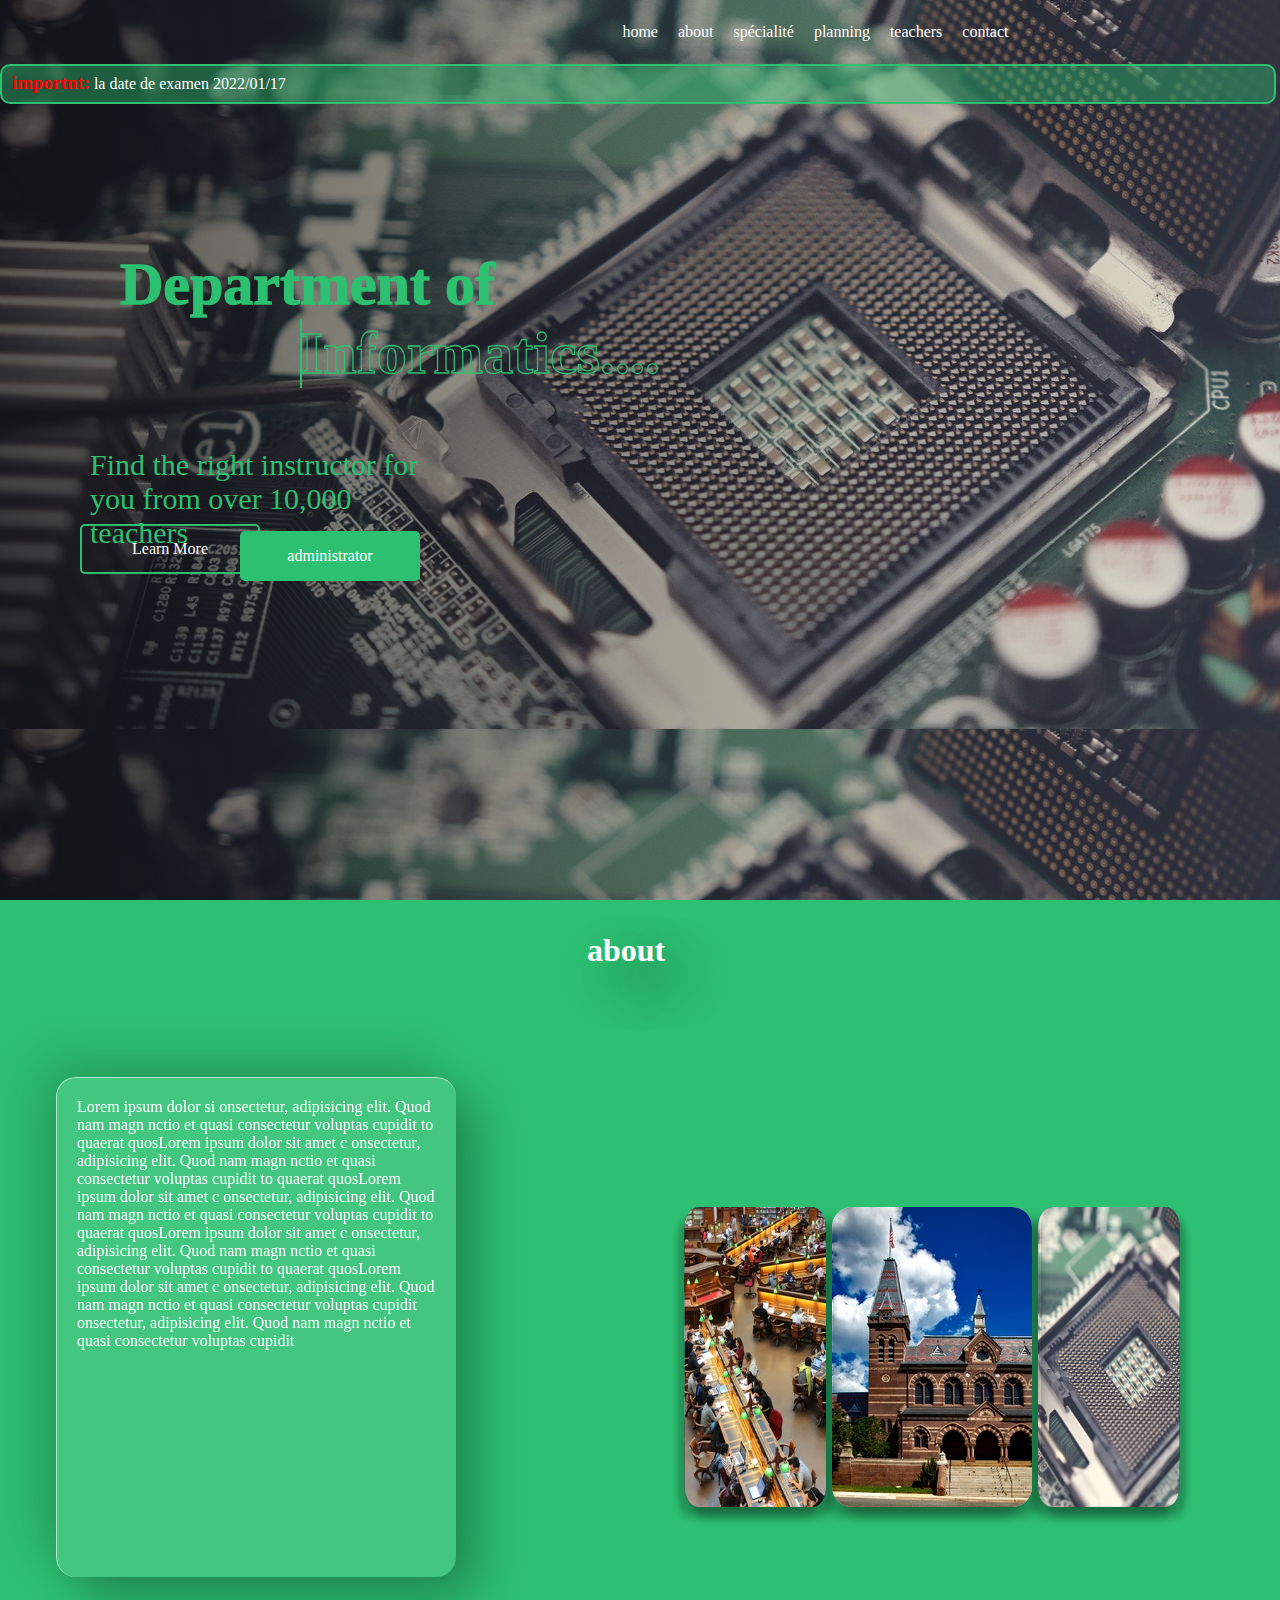
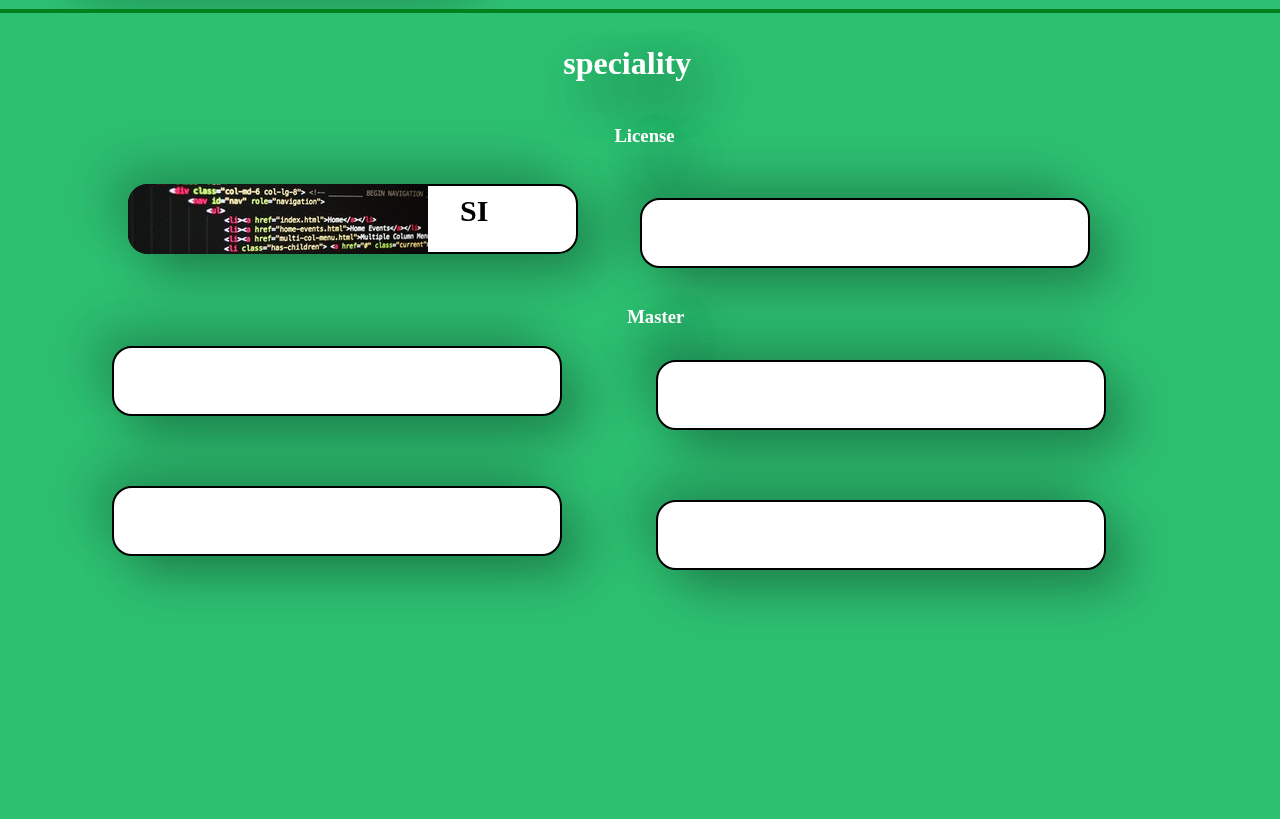
==== index.html @ 3fd92a2f "dddd" ====
<!DOCTYPE html>
<html lang="en">

<head>
    <meta charset="UTF-8">
    <meta http-equiv="X-UA-Compatible" content="IE=edge">
    <meta name="viewport" content="width=device-width, initial-scale=1.0">
    <title>Document</title>
    <link rel="stylesheet" href="web.css">
</head>

<body>
    <header>

        <nav>
            <div class="logo">
              
            </div>
            <ol>
                <li><a href="#home">home</a></li>
                <li>
                    <a href="#about" class="home">about</a></li>
                <li><a href="#speciality" class="spécialité">spécialité</a></li>
                <li><a href="#planning"class="planning">planning</a></li>
                <li><a href="#teachers"class="teachers">teachers</a></li>
                <li><a href="#contact"class="contact">contact</a></li>
            </ol>
            <div class="importnt">  <h3>importnt:</h3>
                <p>la date de examen 2022/01/17</p></div>
            <h1 class="department" data-text="Department of">Department of </h1>
            <h1 class="department2" data-text="Informatics...."> Informatics....</h1>
               
            <p class="department-para">Find the right instructor for you from over 10,000 teachers</p>
            <div class="button1le">Learn More</div>
            <div class="button2ad">administrator</div>
        </nav>
    </header>
<div id="about">
    <div class="about"><h1>about</h1> </div>
<div class="box">
    <span style="--i:1"><img src=".//1.jpg" alt="" srcset=""></span>
    <span style="--i:2"><img src=".//2.jpg" alt="" srcset=""></span>
    <span style="--i:3"><img src=".//3.jpg" alt="" srcset=""></span>
    <span style="--i:4"><img src=".//4.jpg" alt="" srcset=""></span>
    <span style="--i:5"><img src=".//5.jpg" alt="" srcset=""></span>
    <span style="--i:6"><img src=".//6.jpg" alt="" srcset=""></span>
    <span style="--i:7"><img src=".//7.jpg" alt="" srcset=""></span>
    <span style="--i:8"><img src=".//8.jpg" alt="" srcset=""></span>
</div>
<div class="paragraphe"><p>Lorem ipsum dolor si
    onsectetur, adipisicing elit. Quod nam magn
    nctio et quasi consectetur voluptas cupidit
    to quaerat quosLorem ipsum dolor sit amet c
    onsectetur, adipisicing elit. Quod nam magn
    nctio et quasi consectetur voluptas cupidit
    to quaerat quosLorem ipsum dolor sit amet c
    onsectetur, adipisicing elit. Quod nam magn
    nctio et quasi consectetur voluptas cupidit
    to quaerat quosLorem ipsum dolor sit amet c
    onsectetur, adipisicing elit. Quod nam magn
    nctio et quasi consectetur voluptas cupidit
    to quaerat quosLorem ipsum dolor sit amet c
    onsectetur, adipisicing elit. Quod nam magn
    nctio et quasi consectetur voluptas cupidit
    onsectetur, adipisicing elit. Quod nam magn
    nctio et quasi consectetur voluptas cupidit </p>
    </div>
    <div id="speciality">
 <div class="line1"></div>
 <h1 class="titlespe">speciality</h1>
 <h3 class="license">License</h3>
 <div class="choix1"><img src=".//9.jpg" alt="" srcset=""> <h6>SI</h6></div>
 <div class="choix2"><img src="" alt="" srcset=""></div>
 <h3 class="master">Master</h3>
 <div class="choix3"><img src="" alt="" srcset=""></div>
 <div class="choix4"><img src="" alt="" srcset=""></div>
 <div class="choix5"><img src="" alt="" srcset=""></div>
 <div class="choix6"><img src="" alt="" srcset=""></div>
    </div>
 </html>
---- web.css ----
* {
     padding: 0;
     margin: 0;
     scroll-behavior: smooth;
     box-sizing: border-box;
 }
 
 header {
     width: 100%;
     height: 100vh;
     background: linear-gradient(to right,rgba(0, 0, 0, 0.644),rgba(0, 0, 0, 0.096)),url(.//1.jpg);
 }
 .logo{

 }
 ol{
     width: 700px;
     height: 50px;
     position: absolute;
     left: 48%;
     top: 15px;
     
 }
.logo{

}
 li{
    display:  inline-flex;
    justify-content: space-around;
    position: relative;
    margin: .5em;

 }
ol li a{
    text-decoration: none;
    color: white;
/*border-bottom: solid 3px #2DC071;*/
transition: .2s border-bottom;
 }
 ol li a:hover{
    border-bottom: solid 3px #2DC071;

 }



 .importnt{
width: 99.7%;
height: 40px;
border: solid 2px  #2DC071;
background: #2dc0726b;
position: relative;
top: 4em;
overflow: hidden;
border-radius: 10px;
 }
 .importnt h3{
     position: relative;
     display: inline;
     color: red;
     top: .3em;
     left: 10px;
 }
 
 .importnt p{
     display: inline-block;
     color: white;
     position: relative;
     top: .35em;
     left: 10px;
     animation:25s importnt  infinite  linear;
 }
 @keyframes importnt {
     0%{
         left: 2%;
     }

    100%{
        left: 100%;

    }

 }

.department{
    position: relative;
    top:3.5em;
    color: #2DC071;
    left: 2em;
    font-size: 60px;
    width: 500px;
    -webkit-text-stroke: .1vw  #2dc072;
}
/*.department::before{
content: attr(data-text);
position: absolute;
top: 0;
left: 0;
height: 100%;
width: 0%;
color:#2DC071;
-webkit-text-stroke: 0vw  #2DC071;
overflow: hidden;
animation: animate22 7s infinite linear;
border-right: solid 2px #2DC071;
}
@keyframes animate22 {
0%,10%,100%{
    width: 0;
}
70%,90%{
    width: 70%;
}}*/
.department2{
    position: relative;
    top:3.5em;
    color: #2d72c000;
    left: 5em;
    width: 100px;
    font-size:60px;
    -webkit-text-stroke: 0.1vw  #2DC071;
}
.department2::before{
    content: attr(data-text);
    position: absolute;
    top: 0;
    left: 0;
    height: 100%;
width: 0%;
color:#2DC071;
-webkit-text-stroke: 0vw  #2DC071;
overflow: hidden;
animation: animate2 7s infinite linear;
border-right: solid 2px #2DC071;
}
@keyframes animate2 {
    0%,10%,100%{
        width: 0;
    }
    70%,90%{
        width: 400%;
    }
}
.department-para{
    position: relative;
    width: 350px;
    top: 9em;
    left: 3em;
    height: 90px;
    color: #2DC071;
    font-size: 30px !important;

}
.button1le{
    position: relative;
    width: 180px;
    height: 50px;
    border: solid 2px #2DC071;
    border-radius: 5px;
    top: 16em;
    left: 5em;
    text-align: center;
    display: flex;
    justify-content: center;
    align-items: center;
    color: white;
}

.button2ad{
    position: relative;
    width: 180px;
    height: 50px;
    display: flex;
    justify-content: center;
    align-items: center;
    border: solid 2px #2DC071;
    border-radius: 5px;
    top: 13.3em;
    background: #2DC071;
    color: white;
    text-align: center;
    left: 15em;
    transition: color .4s , background  .4s,border .4s ;
    cursor: pointer;
}

/*.button2ad:hover{
    color: #2DC071;
    background: white;
    border: white;
}*/
#about{
    width: 100%;
    height: 100vh;
    background: #2dc072;
    scroll-behavior: smooth;

}
.about h1{
position: relative;
top: 1em;
left: 45%;
text-align: center;
color: white;

width: 100px;
text-shadow:20px 20px 50px rgba(0, 0, 0, 0.7) ;

}

.box{
position: relative;
width: 200px;
height: 300px;
transform-style: preserve-3d;
animation: animate 55s infinite linear;
top: 30%;
left: 65%;

}

@keyframes animate {
    0%{
        transform: perspective(1000px) rotateY(0);
    }
    100%{
        transform: perspective(1000px) rotateY(360deg);
    }
}
.box span{
width: 100%;
height: 100%;
position: absolute;
top: 0;
left: 0;
transform-origin: center;
transform-style: preserve-3d;
transform: rotateY(calc(var(--i)*45deg) ) translateZ(250px);

}
.box span img{
    width: 100%;
    height: 100%;
    position: absolute;
    top: 0;
    left: 0;
    object-fit: cover;
    box-shadow: 10px 10px 10px rgba(0, 0, 0, 0.247);
    border-radius:20px ;
}
.paragraphe{
    width: 400px;
    height:500px;
   /* border: solid 2px black;*/
   box-shadow: 20px 20px 50px rgba(0, 0, 0, 0.3),-20px -20px 50px rgba(0, 0, 0, 0.15);
    position: relative;
    top: -10em;
    left: 3.5em;
    border-radius: 20px;
    background:rgba(255, 255, 255, 0.1) ;
    backdrop-filter: blur(5px);
    border-top: 1px solid rgba(255, 255, 255, 0.6);
    border-left: 1px solid rgba(255, 255, 255, 0.6);
  transform: translate(0,0);
  transition: transform .6s ,box-shadow .6s;
}
.paragraphe:hover{
    transform: translate(12px,12px);
    box-shadow: 20px 20px 50px rgba(0, 0, 0, 0.5),-20px -20px 50px rgba(0, 0, 0, 0.322);
}
.paragraphe p{
    padding: 20px;
    color: white;
}
 .line1{
    background: #008120;
    width: 100%;
    height: 4px;

}
#speciality{
    width: 100%;
    height: 90vh;
position: relative;
top: -8em;
    background: #2DC071;
}
#speciality .titlespe {
    color: white;
    position: relative;
    top: 1em;
    width: 200px;
    left: 44%;
    text-shadow:20px 20px 50px rgba(0, 0, 0, 0.7) ;

}
.license{
    color: white;
    position: relative;
    text-shadow:20px 20px 50px rgba(0, 0, 0, 0.7) ;
top: 4em;
left: 48%;
width: 100px;
}
.master{
    color: white;
    position: relative;
    text-shadow:20px 20px 50px rgba(0, 0, 0, 0.7) ;
    width: 100px;
    left: 49%;
top:5em;
}
.choix1{
    width: 450px;
    height: 70px;
    position: relative;
    top:7em;
    left: 8em;
    border-radius: 20px;
    border: solid 2px black;
    background: white;
    box-shadow: 20px 20px 50px rgba(0, 0, 0, 0.3),-20px -20px 50px rgba(0, 0, 0, 0.2);
    cursor: pointer;
    transition:  width .5s,overflow .5s;
}
.choix1:hover{
    width: 500px;
}
.choix1 img {
    border-radius: 20px 0 0 20px;
    position: relative;
    top: -0.11em;
    right: 0.1em;
}

.choix1 h6{
    color: black;
    position: relative;
    top: -2.2em;
    left: 11em;
    width: 50px;
    height: 50px;
    font-size: 30px;
    cursor: pointer;
     overflow: none;
   
    
}
.choix1:hover h6{
    overflow: hidden;
}
.choix2{
    width: 450px;
    height: 70px;
    position: relative;
    top: 3.5em;
    left: 40em;
    border-radius: 20px;
    border: solid 2px black;
    box-shadow: 20px 20px 50px rgba(0, 0, 0, 0.3),-20px -20px 50px rgba(0, 0, 0, 0.2);
    transition:  width .5s;
    background: white;
    cursor: pointer;cursor: pointer;
    transition:  width .5s;
}
.choix2:hover{
  width: 500px;
}
.choix3{
    width: 450px;
    height: 70px;
    position: relative;
    top: 7em;
    left: 7em;
    border-radius: 20px;
    border: solid 2px black;
    box-shadow: 20px 20px 50px rgba(0, 0, 0, 0.3),-20px -20px 50px rgba(0, 0, 0, 0.2);
    background: white;
    cursor: pointer;
    cursor: pointer;
    transition:  width .5s;
}
.choix3:hover{
    width: 500px;
  }
.choix4{
    width: 450px;
    height: 70px;
    position: relative;
    top: 3.5em;
    left: 41em;
    border-radius: 20px;
    border: solid 2px black;
    box-shadow: 20px 20px 50px rgba(0, 0, 0, 0.3),-20px -20px 50px rgba(0, 0, 0, 0.2);
    background: white;
    cursor: pointer;
    cursor: pointer;
    transition:  width .5s;
}
.choix4:hover{
    width: 500px;
  }
.choix5{
    width: 450px;
    height: 70px;
    position: relative;
    top: 7em;
    left: 7em;
    border-radius: 20px;
    border: solid 2px black;
    box-shadow: 20px 20px 50px rgba(0, 0, 0, 0.3),-20px -20px 50px rgba(0, 0, 0, 0.2);
    background: white;
    cursor: pointer;
    cursor: pointer;
    transition:  width .5s;
}
.choix5:hover{
    width: 500px;
  }
.choix6{
    width: 450px;
    height: 70px;
    position: relative;
    top: 3.5em;
    left: 41em;
    border-radius: 20px;
    border: solid 2px black;
    box-shadow: 20px 20px 50px rgba(0, 0, 0, 0.3),-20px -20px 50px rgba(0, 0, 0, 0.2);
    background: white;
    cursor: pointer;
    cursor: pointer;
    transition:  width .5s;
}
.choix6:hover{
    width: 500px;
  }
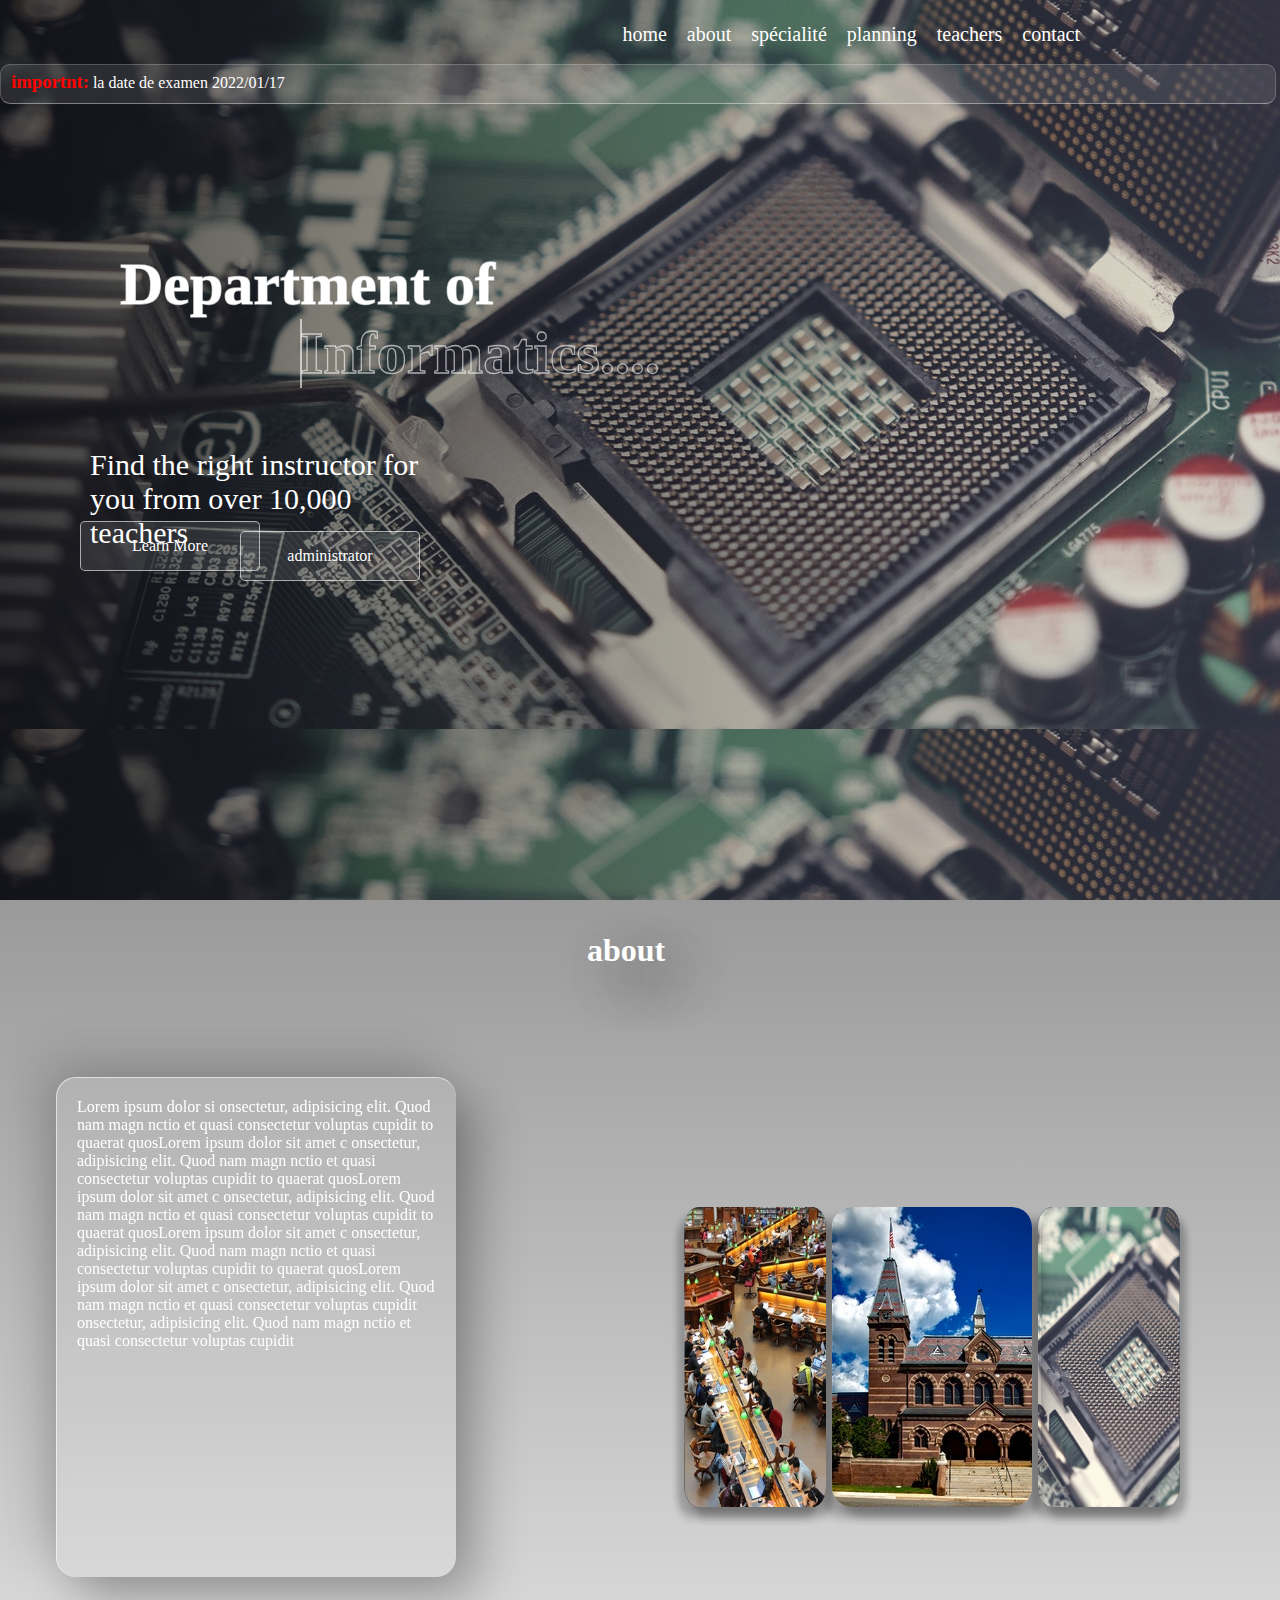
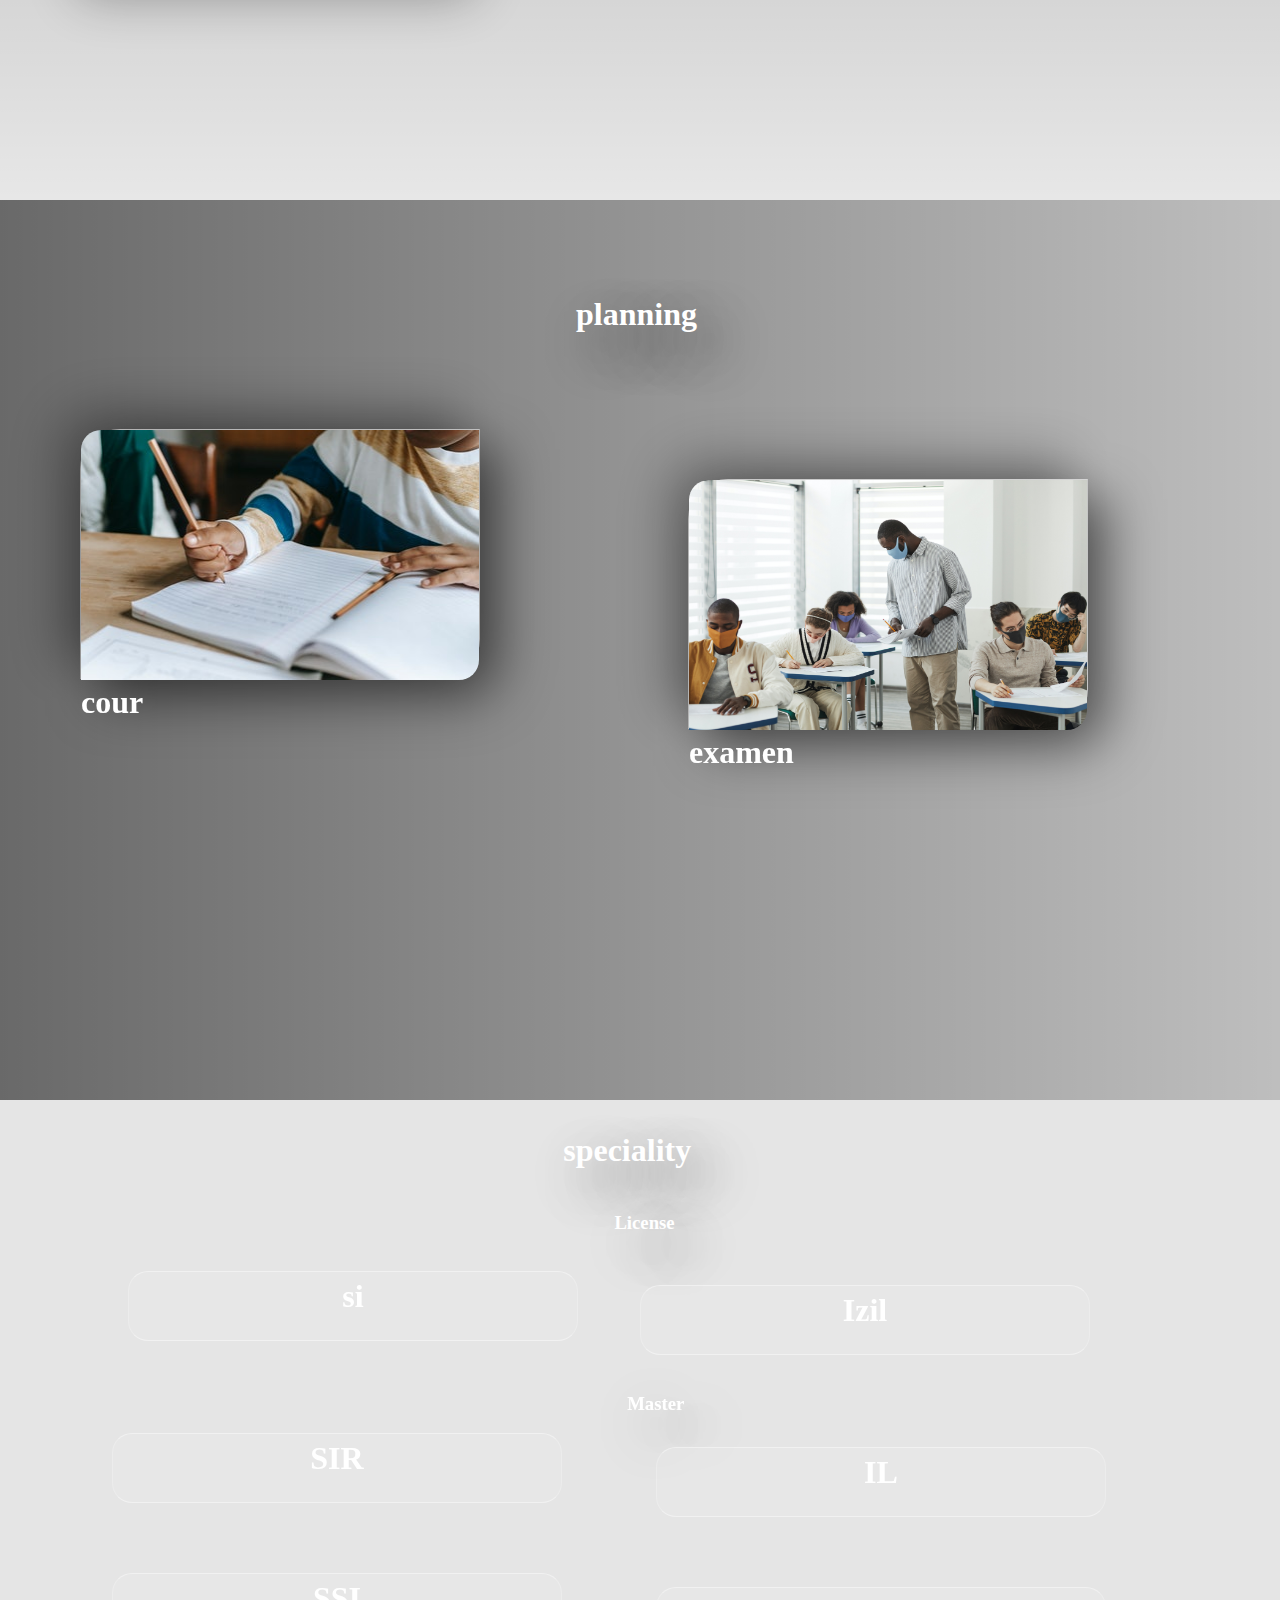
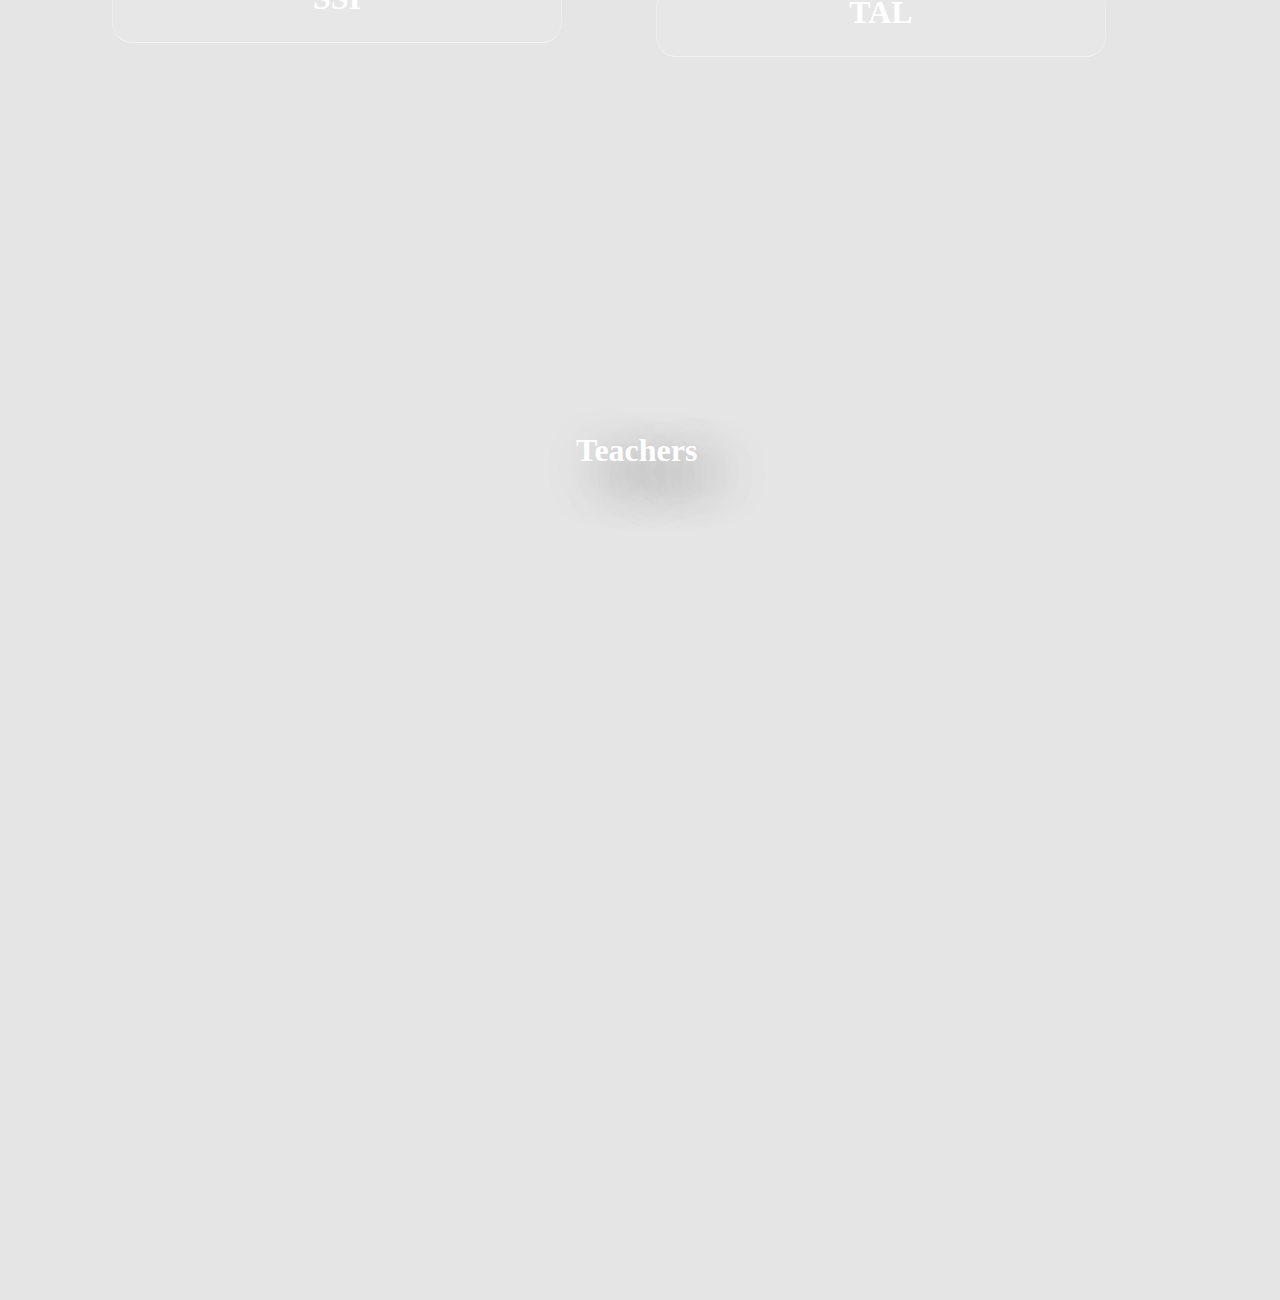
==== commit 3595e52f: "eeee" ====
--- a/index.html
+++ b/index.html
@@ -64,17 +64,40 @@
     nctio et quasi consectetur voluptas cupidit
     onsectetur, adipisicing elit. Quod nam magn
     nctio et quasi consectetur voluptas cupidit </p>
-    </div>
-    <div id="speciality">
+    </div></div>
+  <!--  <div id="speciality">
  <div class="line1"></div>
  <h1 class="titlespe">speciality</h1>
  <h3 class="license">License</h3>
  <div class="choix1"><img src=".//9.jpg" alt="" srcset=""> <h6>SI</h6></div>
- <div class="choix2"><img src="" alt="" srcset=""></div>
+ <div class="choix2"></div>
  <h3 class="master">Master</h3>
- <div class="choix3"><img src="" alt="" srcset=""></div>
- <div class="choix4"><img src="" alt="" srcset=""></div>
- <div class="choix5"><img src="" alt="" srcset=""></div>
- <div class="choix6"><img src="" alt="" srcset=""></div>
+ <div class="choix3"></div>
+ <div class="choix4"></div>
+ <div class="choix5"></div>
+ <div class="choix6"></div>
+    </div>-->
+    <div id="planning">
+        <h1 class="titleplan">planning</h1>
+        <div class="line2"></div>
+        <div class="planningtab1"><img src=".//pp.jpg" alt="" srcset=""><h1>cour</h1></div>
+        <div class="planningtab2"><img src=".//ll.jpg" alt=""><h1>examen</h1></div>
     </div>
+      <div id="speciality">
+ <div class="line1"></div>
+ <h1 class="titlespe">speciality</h1>
+ <h3 class="license">License</h3>
+ <div class="choix1"><h1>si</h1></div>
+ <div class="choix2"><h1>Izil</h1></div>
+ <h3 class="master">Master</h3>
+ <div class="choix3"><h1>SIR</h1></div>
+ <div class="choix4"><h1>IL</h1></div>
+ <div class="choix5"><h1>SSI</h1></div>
+ <div class="choix6"><h1>TAL</h1></div>
+    </div>
+<div id="teachers">
+    <h1 class="titleteacher">Teachers</h1>
+</div>
+
+    <script src=".//web.js"></script>
  </html>--- a/web.css
+++ b/web.css
@@ -3,12 +3,14 @@
      margin: 0;
      scroll-behavior: smooth;
      box-sizing: border-box;
+     background: fixed;
  }
  
  header {
      width: 100%;
      height: 100vh;
-     background: linear-gradient(to right,rgba(0, 0, 0, 0.644),rgba(0, 0, 0, 0.096)),url(.//1.jpg);
+   background: linear-gradient(to right,rgba(0, 0, 0, 0.644),rgba(0, 0, 0, 0.096)),url(.//1.jpg) fixed;
+     
  }
  .logo{
 
@@ -30,15 +32,24 @@
     position: relative;
     margin: .5em;
 
+  
+    border-radius: 20px;
  }
 ol li a{
     text-decoration: none;
     color: white;
+   font-size: 20px;
+    width: 100%;
+    
+    height: 100%;
+
+
 /*border-bottom: solid 3px #2DC071;*/
 transition: .2s border-bottom;
  }
  ol li a:hover{
-    border-bottom: solid 3px #2DC071;
+  
+  border-bottom: solid 4px rgb(255, 255, 255);
 
  }
 
@@ -48,7 +59,12 @@
 width: 99.7%;
 height: 40px;
 border: solid 2px  #2DC071;
-background: #2dc0726b;
+/*background: #2dc0726b;*/
+border-left: 1px solid rgba(255, 255, 255, 0.2);
+border-bottom: 1px solid rgba(255, 255, 255, 0.4);
+border-top: 1px solid rgba(255, 255, 255, 0.2);
+border-right: 1px solid rgba(255, 255, 255, 0.2);
+background:rgba(255, 255, 255, 0.1) ;
 position: relative;
 top: 4em;
 overflow: hidden;
@@ -85,11 +101,11 @@
 .department{
     position: relative;
     top:3.5em;
-    color: #2DC071;
+    color: rgb(255, 255, 255);
     left: 2em;
     font-size: 60px;
     width: 500px;
-    -webkit-text-stroke: .1vw  #2dc072;
+    -webkit-text-stroke: .1vw  rgba(255, 255, 255, 0.6);
 }
 /*.department::before{
 content: attr(data-text);
@@ -114,11 +130,11 @@
 .department2{
     position: relative;
     top:3.5em;
-    color: #2d72c000;
+    color: rgba(255, 255, 255, 0);
     left: 5em;
     width: 100px;
     font-size:60px;
-    -webkit-text-stroke: 0.1vw  #2DC071;
+    -webkit-text-stroke: 0.1vw  rgba(255, 255, 255, 0.6);
 }
 .department2::before{
     content: attr(data-text);
@@ -127,11 +143,11 @@
     left: 0;
     height: 100%;
 width: 0%;
-color:#2DC071;
--webkit-text-stroke: 0vw  #2DC071;
+color:rgb(255, 255, 255);
+-webkit-text-stroke: 0vw  rgba(255, 255, 255, 0.6);
 overflow: hidden;
 animation: animate2 7s infinite linear;
-border-right: solid 2px #2DC071;
+border-right: solid 2px rgba(255, 255, 255, 0.6);
 }
 @keyframes animate2 {
     0%,10%,100%{
@@ -147,7 +163,7 @@
     top: 9em;
     left: 3em;
     height: 90px;
-    color: #2DC071;
+    color: white;
     font-size: 30px !important;
 
 }
@@ -155,15 +171,19 @@
     position: relative;
     width: 180px;
     height: 50px;
-    border: solid 2px #2DC071;
+    border: solid 2px rgba(255, 255, 255, 0.479);
     border-radius: 5px;
-    top: 16em;
+    top: 15.8em;
     left: 5em;
+    background:rgba(255, 255, 255, 0.1) ;
     text-align: center;
     display: flex;
     justify-content: center;
     align-items: center;
-    color: white;
+    color: white;  border-top: 1px solid rgba(255, 255, 255, 0.6);
+    border-left: 1px solid rgba(255, 255, 255, 0.6);
+    border-bottom: 1px solid rgba(255, 255, 255, 0.6);
+    border-right: 1px solid rgba(255, 255, 255, 0.6);
 }
 
 .button2ad{
@@ -173,10 +193,13 @@
     display: flex;
     justify-content: center;
     align-items: center;
-    border: solid 2px #2DC071;
     border-radius: 5px;
+    background:rgba(255, 255, 255, 0.1) ;
+    border-top: 1px solid rgba(255, 255, 255, 0.6);
+    border-left: 1px solid rgba(255, 255, 255, 0.6);
+    border-bottom: 1px solid rgba(255, 255, 255, 0.6);
+    border-right: 1px solid rgba(255, 255, 255, 0.6);
     top: 13.3em;
-    background: #2DC071;
     color: white;
     text-align: center;
     left: 15em;
@@ -192,9 +215,11 @@
 #about{
     width: 100%;
     height: 100vh;
-    background: #2dc072;
+    background: linear-gradient(rgba(0, 0, 0, 0.397),rgba(0, 0, 0, 0.096)),url(.//88.jpg) fixed;
     scroll-behavior: smooth;
-
+    background-size:cover ;
+    background-repeat: no-repeat;
+overflow: hidden;
 }
 .about h1{
 position: relative;
@@ -263,6 +288,7 @@
     border-left: 1px solid rgba(255, 255, 255, 0.6);
   transform: translate(0,0);
   transition: transform .6s ,box-shadow .6s;
+  cursor: pointer;
 }
 .paragraphe:hover{
     transform: translate(12px,12px);
@@ -272,20 +298,21 @@
     padding: 20px;
     color: white;
 }
- .line1{
-    background: #008120;
-    width: 100%;
-    height: 4px;
-
-}
+ /*.line1{
+    background: #000000;
+    width: 70%;
+    position: relative;
+    left: 10em;
+    border-radius: 25px;
+    height: 6px;
+
+}*/
 #speciality{
-    width: 100%;
-    height: 90vh;
-position: relative;
-top: -8em;
-    background: #2DC071;
-}
-#speciality .titlespe {
+    height:100vh;
+min-width: 100%;
+background:linear-gradient(to top,rgba(0, 0, 0, 0.1),rgba(0, 0, 0, 0.1)),url(.//ml.jpg) fixed no-repeat ;
+}
+#speciality .titlespe{
     color: white;
     position: relative;
     top: 1em;
@@ -318,71 +345,138 @@
     left: 8em;
     border-radius: 20px;
     border: solid 2px black;
-    background: white;
-    box-shadow: 20px 20px 50px rgba(0, 0, 0, 0.3),-20px -20px 50px rgba(0, 0, 0, 0.2);
-    cursor: pointer;
-    transition:  width .5s,overflow .5s;
+    background:rgba(255, 255, 255, 0.1) ;
+    backdrop-filter: blur(5px);
+    border-top: 1px solid rgba(255, 255, 255, 0.4);
+    border-left: 1px solid rgba(255, 255, 255, 0.2);
+    border-bottom: 1px solid rgba(255, 255, 255, 0.4);
+    border-right: 1px solid rgba(255, 255, 255, 0.2);
+    box-shadow: none;
+    display: flex;
+    justify-content: center;
+    align-content:center;
+    cursor: pointer;
+    transform: translate(0);
+    transition:  transform .5s;
+}
+.choix1 h1{
+    color: white;
+    position: relative;
+   
+    top: .2em;
+}
+.choix2 h1{
+    color: white;
+    position: relative;
+    top: .2em;
+}
+.choix3 h1{
+    color: white;
+    position: relative;
+    top: .2em;
+}
+.choix4 h1{
+    color: white;
+    position: relative;
+    top: .2em;
+}
+.choix5 h1{
+    color: white;
+    position: relative;
+    top: .2em;
+}
+.choix6 h1{
+    color: white;
+    position: relative;
+    top: .2em;
 }
 .choix1:hover{
-    width: 500px;
-}
-.choix1 img {
-    border-radius: 20px 0 0 20px;
-    position: relative;
-    top: -0.11em;
-    right: 0.1em;
-}
-
+transform: translate(12px,12px);
+box-shadow: 20px 20px 50px rgba(255, 255, 255, 0.1),-20px -20px 50px rgba(255, 255, 255, 0.1);
+}
+.choix2:hover{
+    transform: translate(12px,12px);
+    box-shadow: 20px 20px 50px rgba(255, 255, 255, 0.1),-20px -20px 50px rgba(255, 255, 255, 0.1);
+    }
+    .choix3:hover{
+        transform: translate(12px,12px);
+        box-shadow: 20px 20px 50px rgba(255, 255, 255, 0.1),-20px -20px 50px rgba(255, 255, 255, 0.1);
+        }
+        .choix4:hover{
+            transform: translate(12px,12px);
+            box-shadow: 20px 20px 50px rgba(255, 255, 255, 0.1),-20px -20px 50px rgba(255, 255, 255, 0.1);
+            }
+            .choix5:hover{
+                transform: translate(12px,12px);
+                box-shadow: 20px 20px 50px rgba(255, 255, 255, 0.1),-20px -20px 50px rgba(255, 255, 255, 0.1);
+                }
+                .choix6:hover{
+                    transform: translate(12px,12px);
+                    box-shadow: 20px 20px 50px rgba(255, 255, 255, 0.1),-20px -20px 50px rgba(255, 255, 255, 0.1);
+                    }
+                  
 .choix1 h6{
     color: black;
     position: relative;
-    top: -2.2em;
-    left: 11em;
+    top: -2.0em;
+    left: 12em;
     width: 50px;
     height: 50px;
     font-size: 30px;
     cursor: pointer;
      overflow: none;
-   
-    
-}
-.choix1:hover h6{
-    overflow: hidden;
-}
+}
+
+
 .choix2{
     width: 450px;
     height: 70px;
     position: relative;
     top: 3.5em;
+    display: flex;
+    transform: translate(0);
+    transition:  transform .5s;
+    justify-content: center;
+    align-content:center;
     left: 40em;
     border-radius: 20px;
-    border: solid 2px black;
-    box-shadow: 20px 20px 50px rgba(0, 0, 0, 0.3),-20px -20px 50px rgba(0, 0, 0, 0.2);
-    transition:  width .5s;
-    background: white;
-    cursor: pointer;cursor: pointer;
-    transition:  width .5s;
-}
-.choix2:hover{
-  width: 500px;
-}
+    background:rgba(255, 255, 255, 0.1) ;
+    backdrop-filter: blur(5px);
+    border-top: 1px solid rgba(255, 255, 255, 0.4);
+    border-left: 1px solid rgba(255, 255, 255, 0.2);
+    border-bottom: 1px solid rgba(255, 255, 255, 0.4);
+    border-right: 1px solid rgba(255, 255, 255, 0.2);
+    box-shadow: none;
+    cursor: pointer;
+   
+}
+
 .choix3{
     width: 450px;
     height: 70px;
     position: relative;
     top: 7em;
     left: 7em;
-    border-radius: 20px;
-    border: solid 2px black;
-    box-shadow: 20px 20px 50px rgba(0, 0, 0, 0.3),-20px -20px 50px rgba(0, 0, 0, 0.2);
-    background: white;
-    cursor: pointer;
-    cursor: pointer;
-    transition:  width .5s;
-}
-.choix3:hover{
+    display: flex;
+    justify-content: center;
+    align-content:center;
+    transform: translate(0);
+    transition:  transform .5s;
+    border-radius: 20px;
+    background:rgba(255, 255, 255, 0.1) ;
+    backdrop-filter: blur(5px);
+    border-top: 1px solid rgba(255, 255, 255, 0.4);
+    border-left: 1px solid rgba(255, 255, 255, 0.2);
+    border-bottom: 1px solid rgba(255, 255, 255, 0.4);
+    border-right: 1px solid rgba(255, 255, 255, 0.2);
+    box-shadow: none;
+    cursor: pointer;
+    cursor: pointer;
+
+}
+/*.choix3:hover{
     width: 500px;
-  }
+  }*/
 .choix4{
     width: 450px;
     height: 70px;
@@ -390,16 +484,25 @@
     top: 3.5em;
     left: 41em;
     border-radius: 20px;
-    border: solid 2px black;
-    box-shadow: 20px 20px 50px rgba(0, 0, 0, 0.3),-20px -20px 50px rgba(0, 0, 0, 0.2);
-    background: white;
-    cursor: pointer;
-    cursor: pointer;
-    transition:  width .5s;
-}
-.choix4:hover{
+    background:rgba(255, 255, 255, 0.1) ;
+    display: flex;
+    justify-content: center;
+    align-content:center;
+    backdrop-filter: blur(5px);
+    border-top: 1px solid rgba(255, 255, 255, 0.4);
+    border-left: 1px solid rgba(255, 255, 255, 0.2);
+    transform: translate(0);
+    transition:  transform .5s;
+    border-bottom: 1px solid rgba(255, 255, 255, 0.4);
+    border-right: 1px solid rgba(255, 255, 255, 0.2);
+    box-shadow: none;
+    cursor: pointer;
+    cursor: pointer;
+
+}
+/*.choix4:hover{
     width: 500px;
-  }
+  }*/
 .choix5{
     width: 450px;
     height: 70px;
@@ -407,16 +510,25 @@
     top: 7em;
     left: 7em;
     border-radius: 20px;
-    border: solid 2px black;
-    box-shadow: 20px 20px 50px rgba(0, 0, 0, 0.3),-20px -20px 50px rgba(0, 0, 0, 0.2);
-    background: white;
-    cursor: pointer;
-    cursor: pointer;
-    transition:  width .5s;
-}
-.choix5:hover{
+    background:rgba(255, 255, 255, 0.1) ;
+    backdrop-filter: blur(5px);
+    display: flex;
+    justify-content: center;
+    transform: translate(0);
+    transition:  transform .5s;
+    align-content:center;
+    border-top: 1px solid rgba(255, 255, 255, 0.4);
+    border-left: 1px solid rgba(255, 255, 255, 0.2);
+    border-bottom: 1px solid rgba(255, 255, 255, 0.4);
+    border-right: 1px solid rgba(255, 255, 255, 0.2);
+    box-shadow: none;
+    cursor: pointer;
+    cursor: pointer;
+
+}
+/*.choix5:hover{
     width: 500px;
-  }
+  }*/
 .choix6{
     width: 450px;
     height: 70px;
@@ -424,13 +536,153 @@
     top: 3.5em;
     left: 41em;
     border-radius: 20px;
-    border: solid 2px black;
-    box-shadow: 20px 20px 50px rgba(0, 0, 0, 0.3),-20px -20px 50px rgba(0, 0, 0, 0.2);
-    background: white;
-    cursor: pointer;
-    cursor: pointer;
-    transition:  width .5s;
-}
-.choix6:hover{
+    background:rgba(255, 255, 255, 0.1) ;
+    backdrop-filter: blur(5px);
+    display: flex;
+    justify-content: center;
+    align-content:center;
+    transform: translate(0);
+    transition:  transform .5s;
+    border-top: 1px solid rgba(255, 255, 255, 0.4);
+    border-left: 1px solid rgba(255, 255, 255, 0.2);
+    border-bottom: 1px solid rgba(255, 255, 255, 0.4);
+    border-right: 1px solid rgba(255, 255, 255, 0.2);
+    box-shadow: none;
+    cursor: pointer;
+    cursor: pointer;
+    
+}
+/*.choix6:hover{
     width: 500px;
-  }+  }*/
+  #planning{
+      width: 100%;
+      height: 100vh;
+      background:linear-gradient(to right ,rgba(0, 0, 0, 0.589),rgba(0, 0, 0, 0.253)) ,url(.//zz.jpg) no-repeat fixed;
+      position: relative;
+    /*  top: -7.96em;*/
+     
+    background-size: cover;
+  }
+ /* .line2{
+    
+        background: #008120;
+        width: 70%;
+        border-radius: 20px;
+        position: relative;
+        left: 10em;
+        height: 6px;
+    
+    
+  }*/
+  .titleplan{
+    position: relative;
+    top: 3em;
+    left: 45%;
+    text-align: center;
+    color: white;
+    
+    width: 100px;
+    text-shadow:20px 20px 50px rgba(0, 0, 0, 0.7) ;
+  }
+  .planningtab1{
+      width: 400px;
+      border-radius: 20px;
+      position: relative;
+      background:rgba(255, 255, 255, 0.1) ;
+      backdrop-filter: blur(5px);
+      border-top: 1px solid rgba(255, 255, 255, 0.4);
+      border-left: 1px solid rgba(255, 255, 255, 0.2);
+      border-bottom: 1px solid rgba(255, 255, 255, 0.4);
+      border-right: 1px solid rgba(255, 255, 255, 0.2);
+      top: 12em;
+      left: 5em;
+      cursor:pointer;
+      box-shadow: 20px 20px 50px rgba(0, 0, 0, 0.5),-20px -20px 50px rgba(0, 0, 0, 0.322);
+      height: 250px;
+    /*  border: solid 2px black;*/
+      border-radius: 40px 0 40px 0;
+      transition: transform .6s ,box-shadow .6s;
+      transform: translate(0px,0px);
+  }
+  .planningtab2{
+    width: 400px;
+    border-radius: 40px 0 40px 0;
+    position: relative;
+    top: -.5em;
+    left: 43em;
+    height: 250px;
+    cursor: pointer;
+    background:rgba(255, 255, 255, 0.1) ;
+    backdrop-filter: blur(5px);
+    border-top: 1px solid rgba(255, 255, 255, 0.4);
+    border-left: 1px solid rgba(255, 255, 255, 0.2);
+    border-bottom: 1px solid rgba(255, 255, 255, 0.4);
+    border-right: 1px solid rgba(255, 255, 255, 0.2);
+    box-shadow: 20px 20px 50px rgba(0, 0, 0, 0.5),-20px -20px 50px rgba(0, 0, 0, 0.322);
+  /*  border: solid 2px black;*/
+    transition: transform .6s ,box-shadow .6s;
+    transform: translate(0px,0px);
+}
+.planningtab2:hover{
+    transform: translate(12px,12px);
+    box-shadow: 20px 20px 50px rgba(0, 0, 0, 0.5),-20px -20px 50px rgba(0, 0, 0, 0.322);
+
+}
+.planningtab1:hover{
+    transform: translate(12px,12px);
+    box-shadow: 20px 20px 50px rgba(0, 0, 0, 0.5),-20px -20px 50px rgba(0, 0, 0, 0.322);
+
+}
+.planningtab1 img {
+    border-radius: 20px 0 20px 0;
+    width: 100%;
+    height: 250px;
+    filter: blur(0px);
+    transition: filter .2s;
+}
+.planningtab2 img {
+    border-radius: 20px 0 20px 0;
+    width: 100%;
+    height: 250px;
+    filter: blur(0px);
+    transition: filter .2s;
+}
+.planningtab2 img:hover{
+    filter: blur(2px);
+}
+.planningtab1 img:hover{
+    filter: blur(2px);
+}
+.planningtab1 h1{
+    color: white;
+    position: relative;
+
+}
+.planningtab2 h1{
+    color: white;
+}
+::-webkit-scrollbar{
+    width: 10px;
+}
+::-webkit-scrollbar-thumb{
+    background: linear-gradient(rgb(0, 0, 0),rgba(0, 0, 0, 0.349));
+    border-radius: 20px;
+}
+::-webkit-scrollbar-thumb:hover{
+    background: linear-gradient(rgba(0, 128, 0),rgba(0, 128, 0, 0.349));
+}
+#teachers{
+width: 100%;
+height: 100vh;
+background:linear-gradient(to bottom,rgba(0, 0, 0, 0.1),rgba(0, 0, 0, 0.1)), url(.//kk.jpg) no-repeat fixed;
+}
+.titleteacher{
+    position: relative;
+    top: 1em;
+    left: 45%;
+    text-align: center;
+    color: white;
+    width: 100px;
+    text-shadow:20px 20px 50px rgba(0, 0, 0, 0.7)  ;  
+}
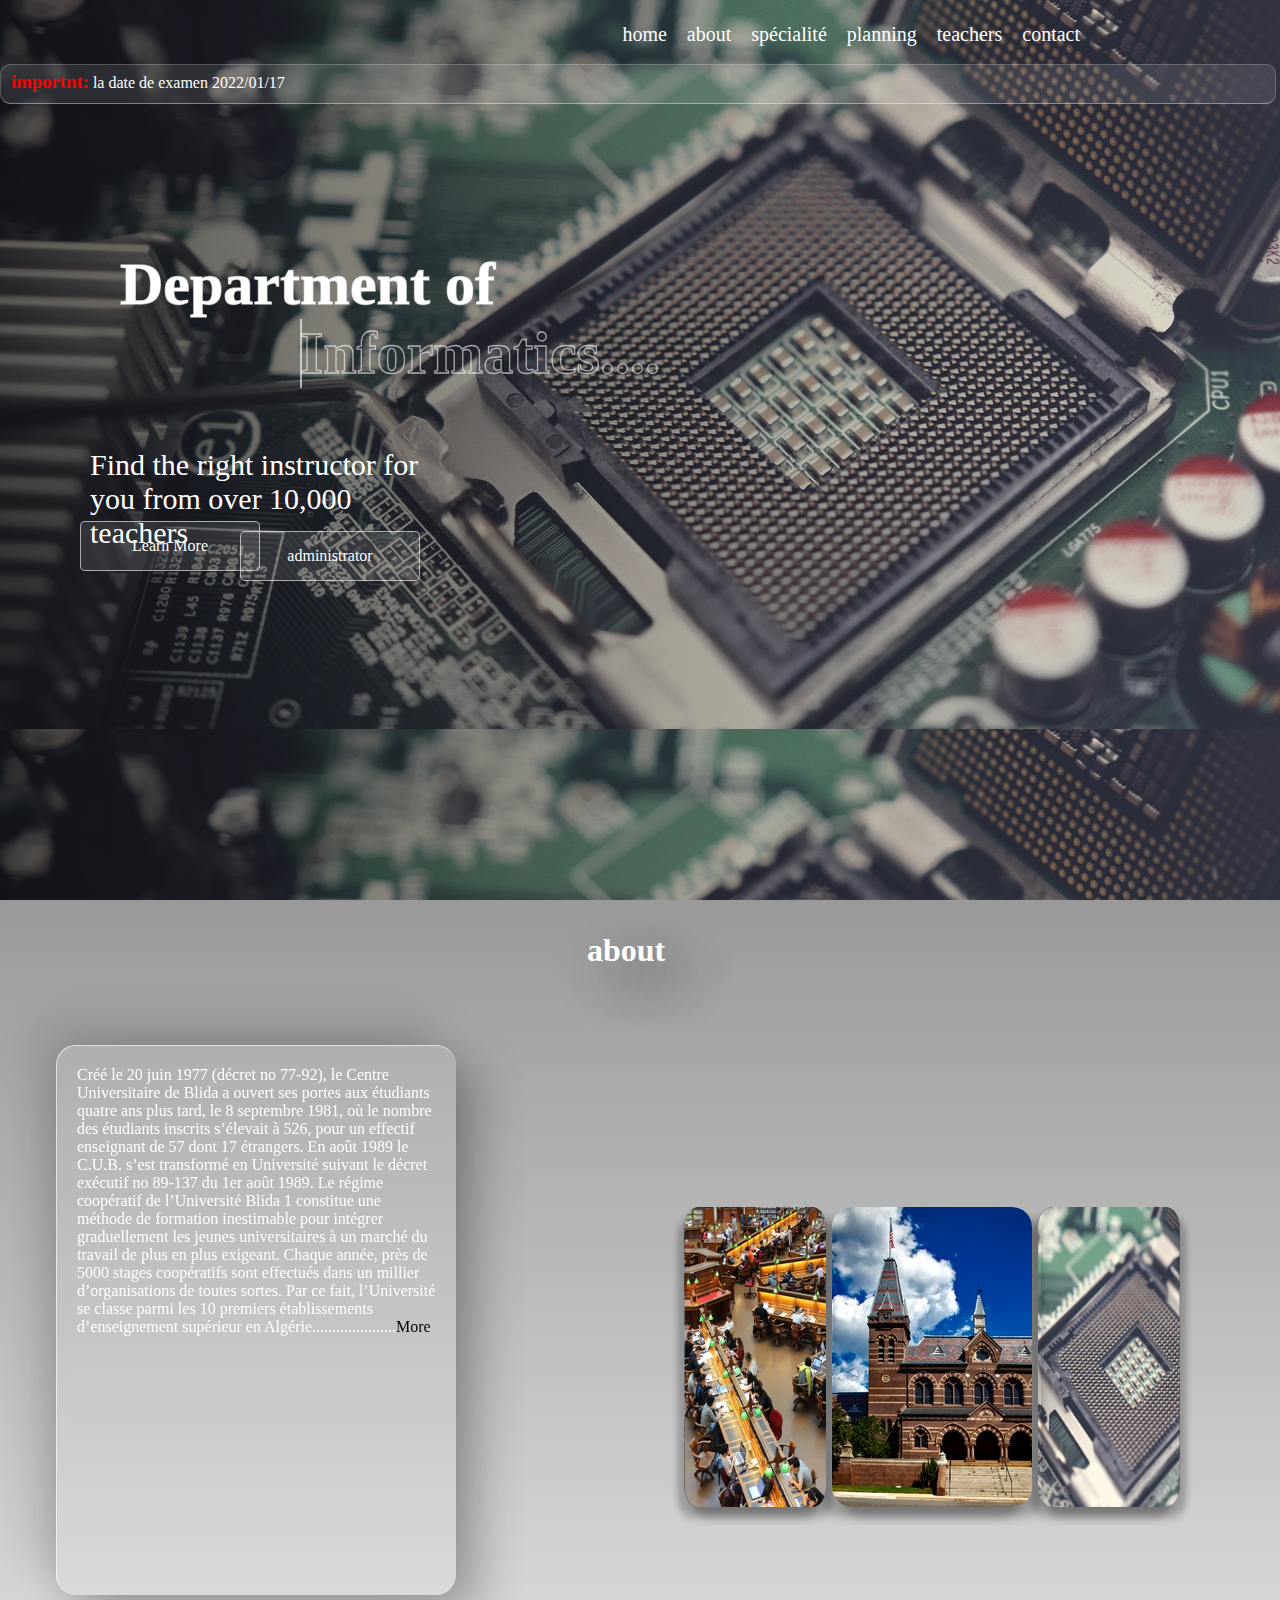
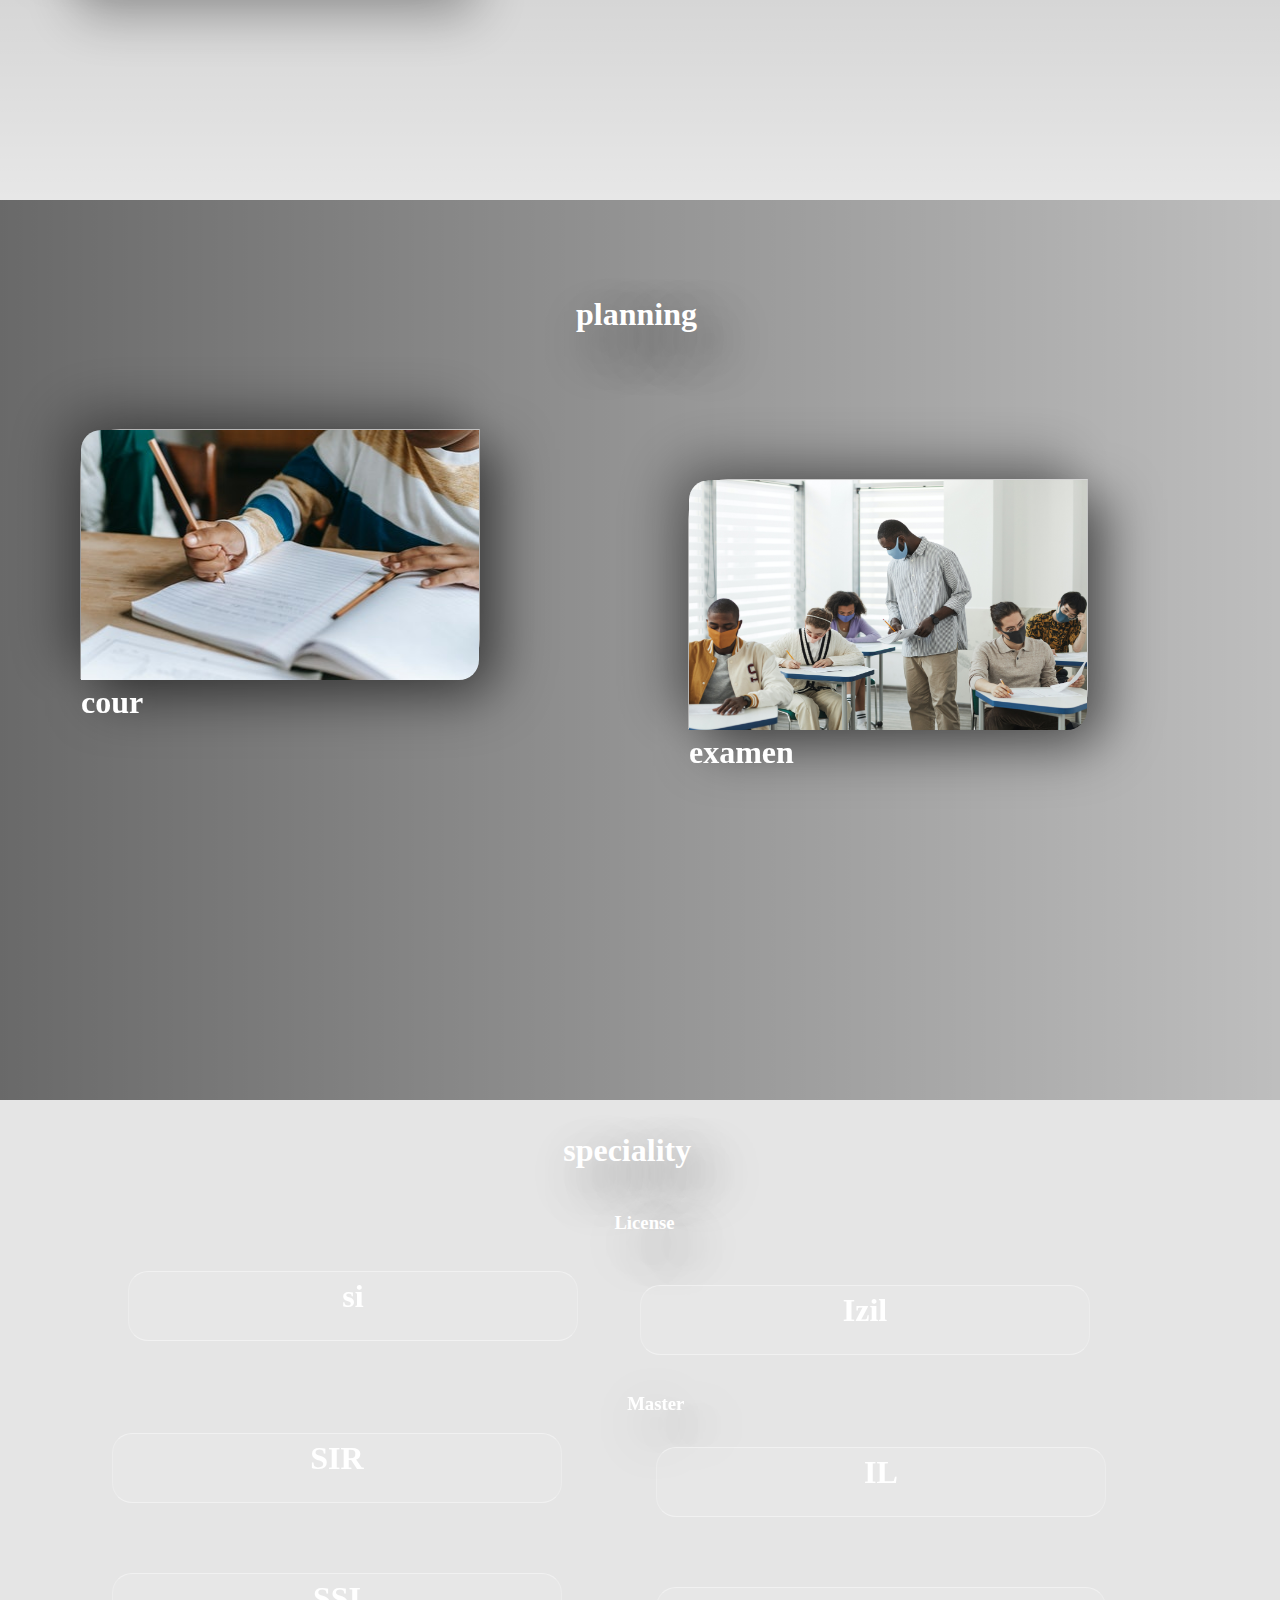
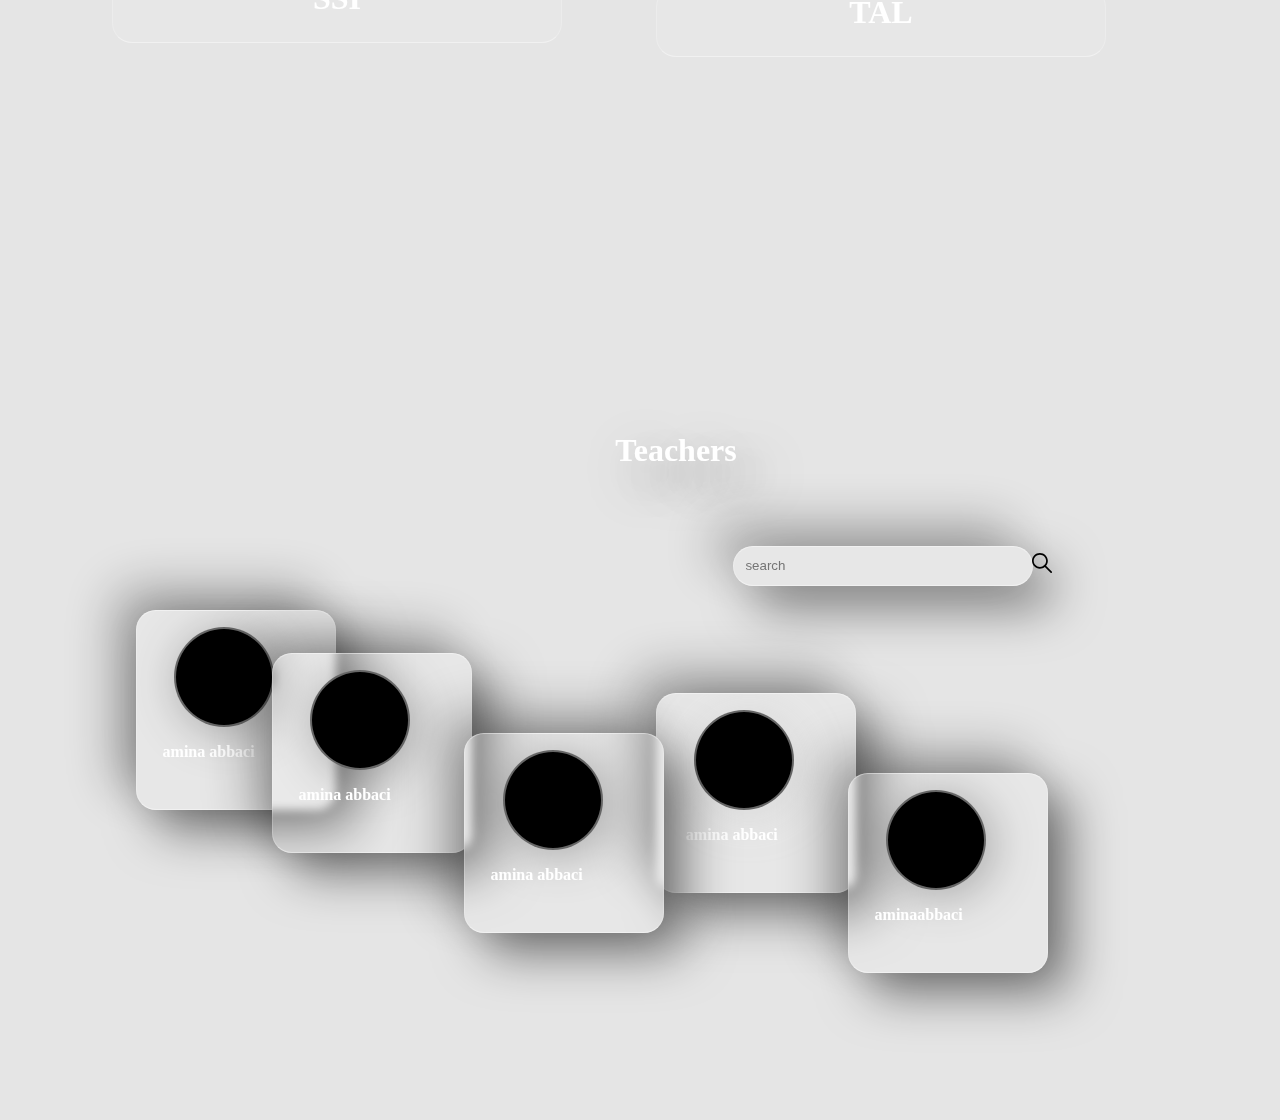
==== commit 8df126cd: "ffffff" ====
--- a/index.html
+++ b/index.html
@@ -1,11 +1,14 @@
+
+
+
+
 <!DOCTYPE html>
 <html lang="en">
-
 <head>
     <meta charset="UTF-8">
     <meta http-equiv="X-UA-Compatible" content="IE=edge">
     <meta name="viewport" content="width=device-width, initial-scale=1.0">
-    <title>Document</title>
+    <title> Université Blida 1</title>
     <link rel="stylesheet" href="web.css">
 </head>
 
@@ -34,6 +37,13 @@
             <div class="button1le">Learn More</div>
             <div class="button2ad">administrator</div>
         </nav>
+        <form action="index.php" method="post">
+        <div class="loginadd"><h4 class="loginem">email</h4>
+            <input type="email" name="email" id="" placeholder="enter your email">
+            <h4 class="loginpass">password</h4>
+            <input type="password" name="password" id="" placeholder="enter your password">
+            <input type="submit" value="login">
+           </div></form>
     </header>
 <div id="about">
     <div class="about"><h1>about</h1> </div>
@@ -47,23 +57,10 @@
     <span style="--i:7"><img src=".//7.jpg" alt="" srcset=""></span>
     <span style="--i:8"><img src=".//8.jpg" alt="" srcset=""></span>
 </div>
-<div class="paragraphe"><p>Lorem ipsum dolor si
-    onsectetur, adipisicing elit. Quod nam magn
-    nctio et quasi consectetur voluptas cupidit
-    to quaerat quosLorem ipsum dolor sit amet c
-    onsectetur, adipisicing elit. Quod nam magn
-    nctio et quasi consectetur voluptas cupidit
-    to quaerat quosLorem ipsum dolor sit amet c
-    onsectetur, adipisicing elit. Quod nam magn
-    nctio et quasi consectetur voluptas cupidit
-    to quaerat quosLorem ipsum dolor sit amet c
-    onsectetur, adipisicing elit. Quod nam magn
-    nctio et quasi consectetur voluptas cupidit
-    to quaerat quosLorem ipsum dolor sit amet c
-    onsectetur, adipisicing elit. Quod nam magn
-    nctio et quasi consectetur voluptas cupidit
-    onsectetur, adipisicing elit. Quod nam magn
-    nctio et quasi consectetur voluptas cupidit </p>
+<div class="paragraphe"><p>Créé le 20 juin 1977 (décret no 77-92), le Centre Universitaire de Blida a ouvert ses portes aux étudiants quatre ans plus tard, le 8 septembre 1981, où le nombre des étudiants inscrits s’élevait à 526, pour un effectif enseignant de 57 dont 17 étrangers. En août 1989 le C.U.B. s’est transformé en Université suivant le décret exécutif no 89-137 du 1er août 1989.
+    Le régime coopératif de l’Université Blida 1 constitue une méthode de formation inestimable pour intégrer graduellement les jeunes universitaires à un marché du travail de plus en plus exigeant.
+    Chaque année, près de 5000 stages coopératifs sont effectués dans un millier d’organisations de toutes sortes.
+    Par ce fait, l’Université se classe parmi les 10 premiers établissements d’enseignement supérieur en Algérie.....................<a href=".//about.html " target="blank">More</a></p>
     </div></div>
   <!--  <div id="speciality">
  <div class="line1"></div>
@@ -80,23 +77,30 @@
     <div id="planning">
         <h1 class="titleplan">planning</h1>
         <div class="line2"></div>
-        <div class="planningtab1"><img src=".//pp.jpg" alt="" srcset=""><h1>cour</h1></div>
+     <div class="planningtab1"><a href=".//cour.html" target="blank"><img src=".//pp.jpg" alt="" srcset=""></a><h1>cour</h1></div>
         <div class="planningtab2"><img src=".//ll.jpg" alt=""><h1>examen</h1></div>
     </div>
       <div id="speciality">
  <div class="line1"></div>
  <h1 class="titlespe">speciality</h1>
  <h3 class="license">License</h3>
- <div class="choix1"><h1>si</h1></div>
- <div class="choix2"><h1>Izil</h1></div>
+<a href=".//sik.html" target="blank" style="text-decoration: none;"><div class="choix1"> <h1>si</h1></div></a>
+<a href=".//izil.html" target="blank" style="text-decoration: none;"><div class="choix2"><h1>Izil</h1></div></a>
  <h3 class="master">Master</h3>
- <div class="choix3"><h1>SIR</h1></div>
- <div class="choix4"><h1>IL</h1></div>
- <div class="choix5"><h1>SSI</h1></div>
- <div class="choix6"><h1>TAL</h1></div>
+ <a href=".//sir.html" target="blank" style="text-decoration: none;"> <div class="choix3"><h1>SIR</h1></div></a>
+    <a href=".//il.html" target="blank" style="text-decoration: none;"><div class="choix4"><h1>IL</h1></div></a>
+ <a href=".//ssi.html" target="blank" style="text-decoration: none;"> <div class="choix5"><h1>SSI</h1></div></a>
+ <a href=".//tal.html" target="blank" style="text-decoration: none;"> <div class="choix6"><h1>TAL</h1></div></a>
     </div>
-<div id="teachers">
+<div id="teachers" >
     <h1 class="titleteacher">Teachers</h1>
+    <input type="search"  placeholder="   search" >
+    <img src=".//search-svgrepo-com.svg" alt="" srcset="" style="width: 20px;" class="img">
+    <div class="postteacher1" ><div class="round"></div><h4>amina abbaci</h4><img src=".//gmail (2).png" class="emailimg1"></div>
+    <div class="postteacher2"><div class="round2"></div><h4>amina abbaci</h4><img src=".//gmail (2).png" class="emailimg2"></div>
+    <div class="postteacher3"><div class="round3"></div><h4>amina abbaci</h4><img src=".//gmail (2).png" class="emailimg3"></div>
+    <div class="postteacher4"><div class="round4"></div><h4>amina abbaci</h4><img src=".//gmail (2).png" class="emailimg4"></div>
+    <div class="postteacher5"><div class="round5"></div><h4>aminaabbaci</h4><img src=".//gmail (2).png" class="emailimg5"></div>
 </div>
 
     <script src=".//web.js"></script>
--- a/web.css
+++ b/web.css
@@ -275,11 +275,11 @@
 }
 .paragraphe{
     width: 400px;
-    height:500px;
+    height:550px;
    /* border: solid 2px black;*/
    box-shadow: 20px 20px 50px rgba(0, 0, 0, 0.3),-20px -20px 50px rgba(0, 0, 0, 0.15);
     position: relative;
-    top: -10em;
+    top: -12em;
     left: 3.5em;
     border-radius: 20px;
     background:rgba(255, 255, 255, 0.1) ;
@@ -290,6 +290,16 @@
   transition: transform .6s ,box-shadow .6s;
   cursor: pointer;
 }
+.paragraphe a{
+    color: black;
+   
+    border-radius: 10px;
+    text-decoration: none;
+}
+.paragraphe a:hover{
+    color: red;
+}
+
 .paragraphe:hover{
     transform: translate(12px,12px);
     box-shadow: 20px 20px 50px rgba(0, 0, 0, 0.5),-20px -20px 50px rgba(0, 0, 0, 0.322);
@@ -674,8 +684,11 @@
 }
 #teachers{
 width: 100%;
-height: 100vh;
+height: 80vh;
 background:linear-gradient(to bottom,rgba(0, 0, 0, 0.1),rgba(0, 0, 0, 0.1)), url(.//kk.jpg) no-repeat fixed;
+transform-origin: center;
+transform-style: preserve-3d;
+
 }
 .titleteacher{
     position: relative;
@@ -683,6 +696,392 @@
     left: 45%;
     text-align: center;
     color: white;
-    width: 100px;
+    width: 200px;
     text-shadow:20px 20px 50px rgba(0, 0, 0, 0.7)  ;  
-}
+
+  
+
+}
+.postteacher1{
+width: 200px;
+border-radius: 20px;
+
+height: 200px;
+position: relative;
+top:10.8em;
+display: inline-block;
+overflow: hidden;
+left: -12em;
+background:rgba(255, 255, 255, 0.1) ;
+backdrop-filter: blur(5px);
+border-top: 1px solid rgba(255, 255, 255, 0.4);
+border-left: 1px solid rgba(255, 255, 255, 0.2);
+border-bottom: 1px solid rgba(255, 255, 255, 0.4);
+border-right: 1px solid rgba(255, 255, 255, 0.2);
+box-shadow: 20px 20px 50px rgba(0, 0, 0, 0.5),-20px -20px 50px rgba(0, 0, 0, 0.322);
+cursor: pointer;
+
+}
+.postteacher2{
+    width: 200px;
+    border-radius: 20px;
+    height: 200px;
+    position: relative;
+    top: -0em;
+    left: 17em;
+    overflow: hidden;
+   
+    background:rgba(255, 255, 255, 0.1) ;
+    cursor: pointer;
+    backdrop-filter: blur(5px);
+    border-top: 1px solid rgba(255, 255, 255, 0.4);
+    border-left: 1px solid rgba(255, 255, 255, 0.2);
+    border-bottom: 1px solid rgba(255, 255, 255, 0.4);
+    border-right: 1px solid rgba(255, 255, 255, 0.2);
+    box-shadow: 20px 20px 50px rgba(0, 0, 0, 0.5),-20px -20px 50px rgba(0, 0, 0, 0.322);
+    transform: rotateY(calc(var(--l)*45deg) ) translateZ(250px);
+   
+    }
+    .postteacher3{
+        width: 200px;
+        
+        border-radius: 20px;
+        height: 200px;
+        position: relative;
+        overflow: hidden;
+        top: -10em;
+        background:rgba(255, 255, 255, 0.1) ;
+        backdrop-filter: blur(5px);
+        border-top: 1px solid rgba(255, 255, 255, 0.4);
+        border-left: 1px solid rgba(255, 255, 255, 0.2);
+       
+        border-bottom: 1px solid rgba(255, 255, 255, 0.4);
+        border-right: 1px solid rgba(255, 255, 255, 0.2);
+        box-shadow: 20px 20px 50px rgba(0, 0, 0, 0.5),-20px -20px 50px rgba(0, 0, 0, 0.322);
+        left: 41em;
+        cursor: pointer;
+      
+        }
+        .postteacher4{
+            background:rgba(255, 255, 255, 0.1) ;
+            backdrop-filter: blur(5px);
+            border-top: 1px solid rgba(255, 255, 255, 0.4);
+            border-left: 1px solid rgba(255, 255, 255, 0.2);
+            border-bottom: 1px solid rgba(255, 255, 255, 0.4);
+            cursor: pointer;
+            border-right: 1px solid rgba(255, 255, 255, 0.2);
+            box-shadow: 20px 20px 50px rgba(0, 0, 0, 0.5),-20px -20px 50px rgba(0, 0, 0, 0.322);
+            width: 200px;
+            border-radius: 20px;
+            height: 200px;
+            position: relative;
+          
+            top: -20em;
+            overflow: hidden;
+           
+            left: 29em;
+            
+            }
+            .postteacher5{
+                width: 200px;
+                border-radius: 20px;
+                height: 200px;
+                background:rgba(255, 255, 255, 0.1) ;
+           
+                backdrop-filter: blur(5px);
+                border-top: 1px solid rgba(255, 255, 255, 0.4);
+                border-left: 1px solid rgba(255, 255, 255, 0.2);
+                border-bottom: 1px solid rgba(255, 255, 255, 0.4);
+                border-right: 1px solid rgba(255, 255, 255, 0.2);
+                box-shadow: 20px 20px 50px rgba(0, 0, 0, 0.5),-20px -20px 50px rgba(0, 0, 0, 0.322);
+                position: relative;
+                overflow: hidden;
+                cursor: pointer;
+                top: -30em;
+                left: 53em;
+                
+                }
+
+              
+                .postteacher1 .round{
+                    position: relative;
+                    width: 100px;
+                    height: 100px ;
+                    top: 1em;
+                    left: 2.3em;
+                    overflow: hidden;
+                    background: black;
+                    border-radius: 100%;
+                    border: solid 2px rgba(255, 255, 255, 0.4);
+                    transition: top .5s,box-shadow .5s;
+                    box-shadow:5px 5px 50px rgba(0, 0, 0, 0.301);
+                }
+                .postteacher1:hover .round{
+                    top:-.01em ;
+                   box-shadow:20px 20px 50px rgba(221, 221, 221, 0.401),-20px -20px 50px rgba(221, 221, 221, 0.401);
+                }
+                .postteacher2:hover .round2{
+                    top:-.01em ;
+                   box-shadow:20px 20px 50px rgba(221, 221, 221, 0.401),-20px -20px 50px rgba(221, 221, 221, 0.401);
+                }
+                .postteacher3:hover .round3{
+                    top:-.01em ;
+                   box-shadow:20px 20px 50px rgba(221, 221, 221, 0.401),-20px -20px 50px rgba(221, 221, 221, 0.401);
+                }
+                .postteacher4:hover .round4{
+                    top:-.01em ;
+                   box-shadow:20px 20px 50px rgba(221, 221, 221, 0.401),-20px -20px 50px rgba(221, 221, 221, 0.401);
+                }
+                .postteacher5:hover .round5{
+                    top:-.01em ;
+                   box-shadow:20px 20px 50px rgba(221, 221, 221, 0.401),-20px -20px 50px rgba(221, 221, 221, 0.401);
+                }
+                .postteacher2 .round2{
+                    position: relative;
+                    width: 100px;
+                    height: 100px ;
+                    top: 1em;overflow: hidden;
+                    border-radius: 100%;
+                    left: 2.3em;
+                    border: solid 2px rgba(255, 255, 255, 0.4);
+                    border: solid 2px rgba(255, 255, 255, 0.4);
+                    transition: top .5s,box-shadow .5s;
+                    box-shadow:5px 5px 50px rgba(0, 0, 0, 0.301);
+                    background: black;
+                }
+                .postteacher3 .round3{
+                    position: relative;
+                    width: 100px;
+                    height: 100px ;
+                    top: 1em;
+                    left: 2.3em;
+                    overflow: hidden;
+                    background: black;
+                    border-radius: 100%;
+                    border: solid 2px rgba(255, 255, 255, 0.4);
+                    transition: top .5s,box-shadow .5s;
+                    box-shadow:5px 5px 50px rgba(180, 180, 180, 0.301);
+                  
+                }
+                .postteacher4 .round4{
+                    position: relative;
+                    width: 100px;
+                    overflow: hidden;
+                    height: 100px ;
+                    top: 1em;
+                    background: black;
+                    left: 2.4em;
+                    border-radius: 100%;
+                    border: solid 2px rgba(255, 255, 255, 0.4);
+                    transition: top .5s,box-shadow .5s;
+                    box-shadow:5px 5px 50px rgba(0, 0, 0, 0.301);
+                }
+                .postteacher5 .round5{
+                    position: relative;
+                    background: black;
+                    width: 100px;
+                    left: 2.3em;
+                    border: solid 2px rgba(255, 255, 255, 0.4);
+                    overflow: hidden;
+                    transition: top .5s,box-shadow .5s;
+                    box-shadow:5px 5px 50px rgba(0, 0, 0, 0.301);
+                    height: 100px ;
+                    top: 1em;
+                    border-radius: 100%;
+                   
+                }
+                input[type="search"]{
+                    border: none;
+                    background:rgba(255, 255, 255, 0.1) ;
+                    backdrop-filter: blur(5px);
+                    border-radius: 20px;
+                    width: 300px;
+                    height: 40px;
+                    position: relative;
+                    top: -5em;
+                    left: 55em;
+                    cursor: pointer;
+                    border-top: 1px solid rgba(255, 255, 255, 0.4);
+                    border-left: 1px solid rgba(255, 255, 255, 0.2);
+                    border-bottom: 1px solid rgba(255, 255, 255, 0.4);
+                    border-right: 1px solid rgba(255, 255, 255, 0.2);
+                    box-shadow: 20px 20px 50px rgba(0, 0, 0, 0.5),-20px -20px 50px rgba(0, 0, 0, 0.322);
+                }
+                #teachers .img{
+                    width: 20px;
+                    position: relative;
+                    top: -4em;
+                    left: 45.5em;
+                    cursor: pointer;
+                }
+
+
+                .postteacher1 h4{
+                    color: white;
+                    position: relative;
+                    top: 2em;
+                    width: 200px;
+                    height: 50px;
+                    right: -1.6em;
+                    transition: top .9s;
+                }
+                .postteacher1:hover h4{
+                    top: .5em;
+                }
+                .postteacher2 h4{
+                    color: white;
+                    position: relative;
+                    top: 2em;
+                    width: 150px;
+                    height: 50px;
+                    right: -1.6em;
+                    transition: top .9s;
+                }
+                .postteacher2:hover h4{
+                    top: .5em;
+                }
+                .postteacher3 h4{
+                    color: white;
+                    position: relative;
+                    top: 2em;
+                    transition: top .9s;
+                    width: 150px;
+                    height: 50px;
+                    right: -1.8em;
+                }
+                .postteacher3:hover h4{
+                    top: .5em;
+                }
+                .postteacher4 h4{
+                    color: white;
+                    position: relative;
+                    top: 2em;
+                    width: 150px;
+                    transition: top .9s;
+                    height: 50px;
+                    right: -1.6em;
+                }
+                .postteacher4:hover h4{
+                    top: .5em;
+                }
+                .postteacher5 h4{
+                    color: white;
+                    position: relative;
+                    top: 2em;
+                    width: 150px;
+                    transition: top .9s;
+                    height: 50px;
+                    right: -1.6em;
+                }
+                .postteacher5:hover h4{
+                    top: .5em;
+                }
+                .loginadd{
+                   width: 300px ;
+                   height: 300px;
+                   background:rgba(255, 255, 255, 0.6) ;
+                    border-radius: 20px;
+          display: none;
+          border: solid 2px black;
+          position: relative;
+          top: -5em;
+          left: 42em;
+          cursor: pointer;
+                }
+                input[type="email"]{
+                    border: none;
+                    background:rgba(255, 255, 255, 0.1) ;
+                    backdrop-filter: blur(3px);
+                    border-radius:10px;
+                    width:250px;
+                    height: 40px;
+                    cursor: pointer;
+                    position: relative;
+                    top: 2em;
+                    left: 1em;
+                    border: solid 2px black;
+                    box-shadow: 20px 20px 50px rgba(0, 0, 0, 0.2),-20px -20px 50px rgba(0, 0, 0, 0.322);
+                }
+                .loginem{
+                    color: black;
+                    position: relative;
+                    bottom: -1em;
+                    left: 1.5em;
+                }
+                .loginpass{
+                    color: black;
+                    position: relative;
+                    right: -1.5em;
+                    top: 2.5em;
+                }
+                input[type="password"]{
+                    border: none;
+                    background:rgba(255, 255, 255, 0.1) ;
+                    backdrop-filter: blur(3px);
+                    border-radius:10px;
+                    width:250px;
+                    height: 40px;
+                    cursor: pointer;
+                    position: relative;
+                    top: 3.5em;
+                    left: 1.1em;
+                   border: solid 2px black;
+                    box-shadow: 20px 20px 50px rgba(0, 0, 0, 0.2),-20px -20px 50px rgba(0, 0, 0, 0.322);
+                }
+                input[type="submit"]{
+                 width: 100px;
+                 height: 40px;
+                    border-radius: 10px;
+                    border: solid 2px black;
+                    position: relative;
+                    font-size: 25px;
+                    right: -3.8em;
+    cursor: pointer;
+                    top: 4em;
+                    text-align: center;
+                }
+               .emailimg1{
+                    position: relative;
+                top: 4em;
+                left: 4em;
+                transition: top .5s;
+                }
+               .postteacher1:hover .emailimg1{
+                  top: .2em;
+               }
+               .emailimg2{
+                position: relative;
+            top: 4em;
+            left: 4em;
+            transition: top .5s;
+            }
+           .postteacher2:hover .emailimg2{
+              top: .2em;
+           }
+           .emailimg3{
+            position: relative;
+        top: 4em;
+        left: 4em;
+        transition: top .5s;
+        }
+       .postteacher3:hover .emailimg3{
+          top: .2em;
+       }
+       .emailimg4{
+        position: relative;
+    top: 4em;
+    left: 4em;
+    transition: top .5s;
+    }
+   .postteacher4:hover .emailimg4{
+      top: .2em;
+   }
+   .emailimg5{
+    position: relative;
+top: 4em;
+left: 4em;
+transition: top .5s;
+}
+.postteacher5:hover .emailimg5{
+  top: .2em;
+}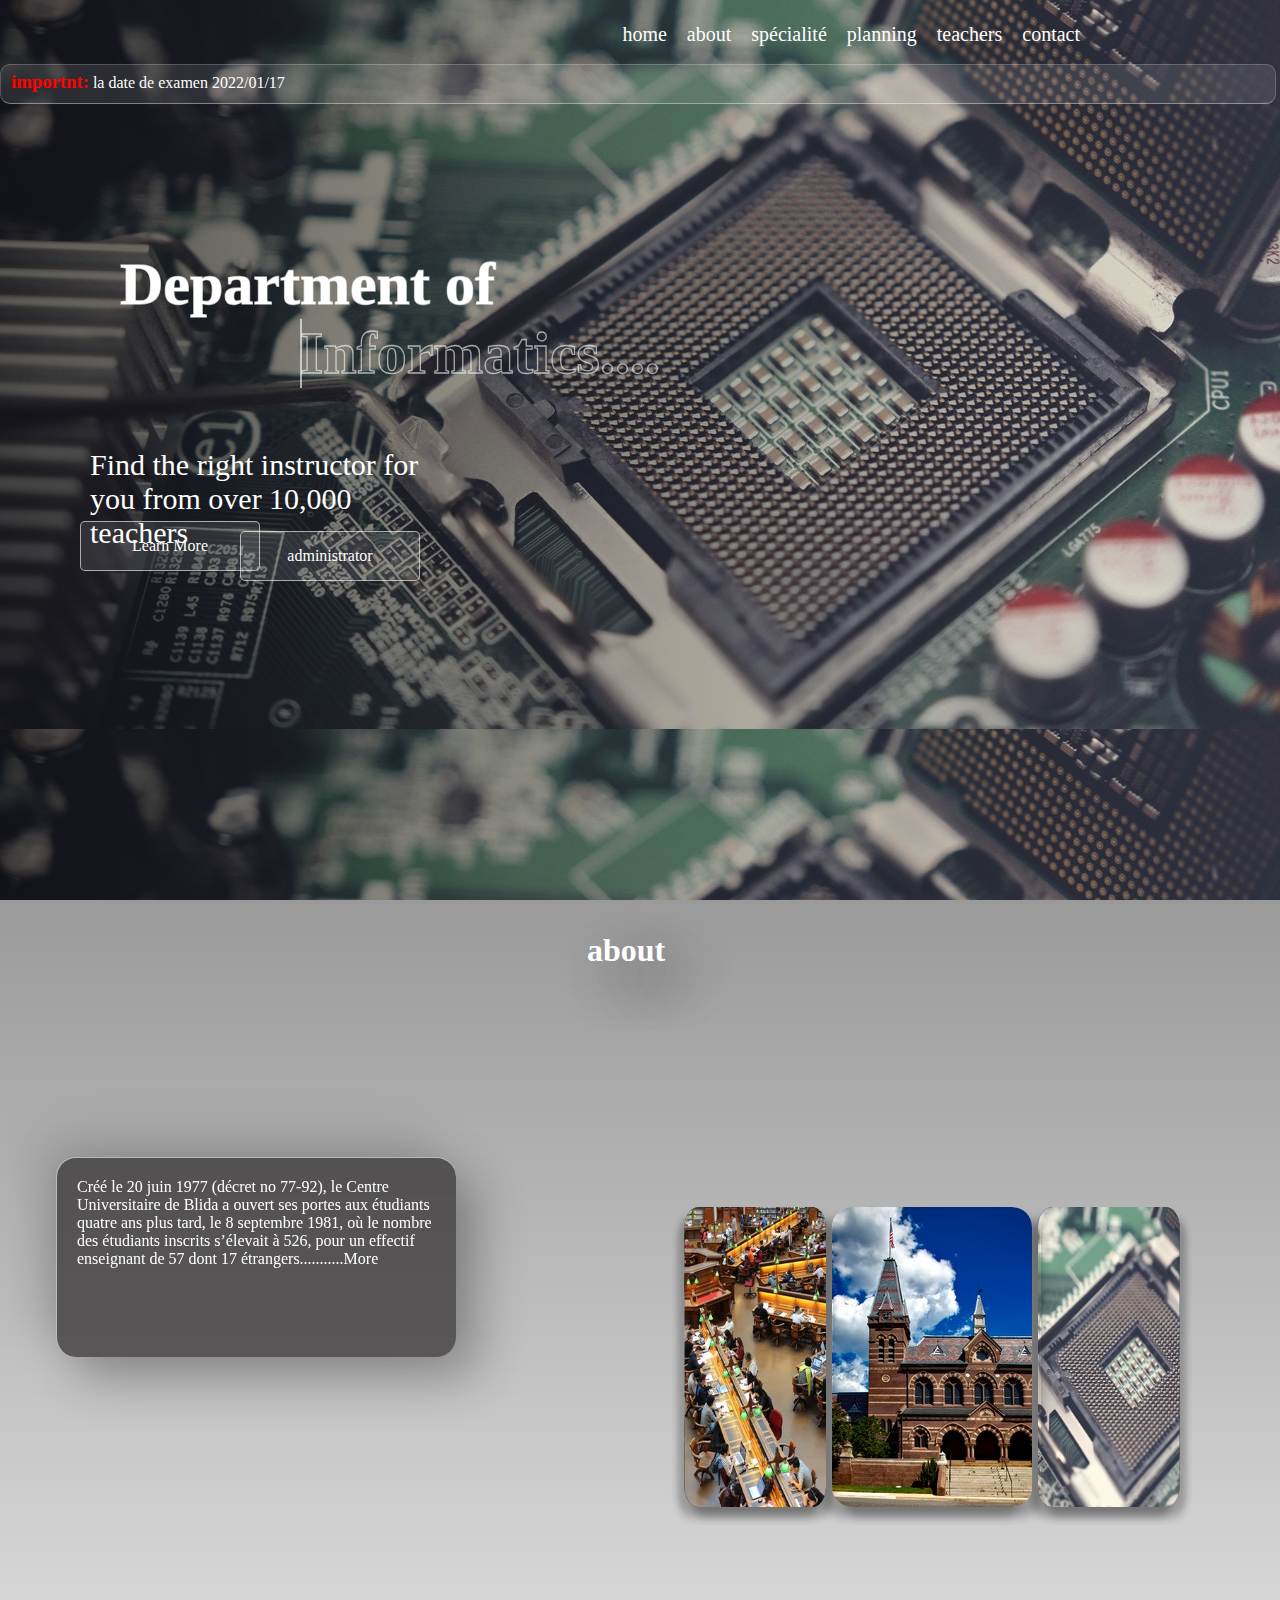
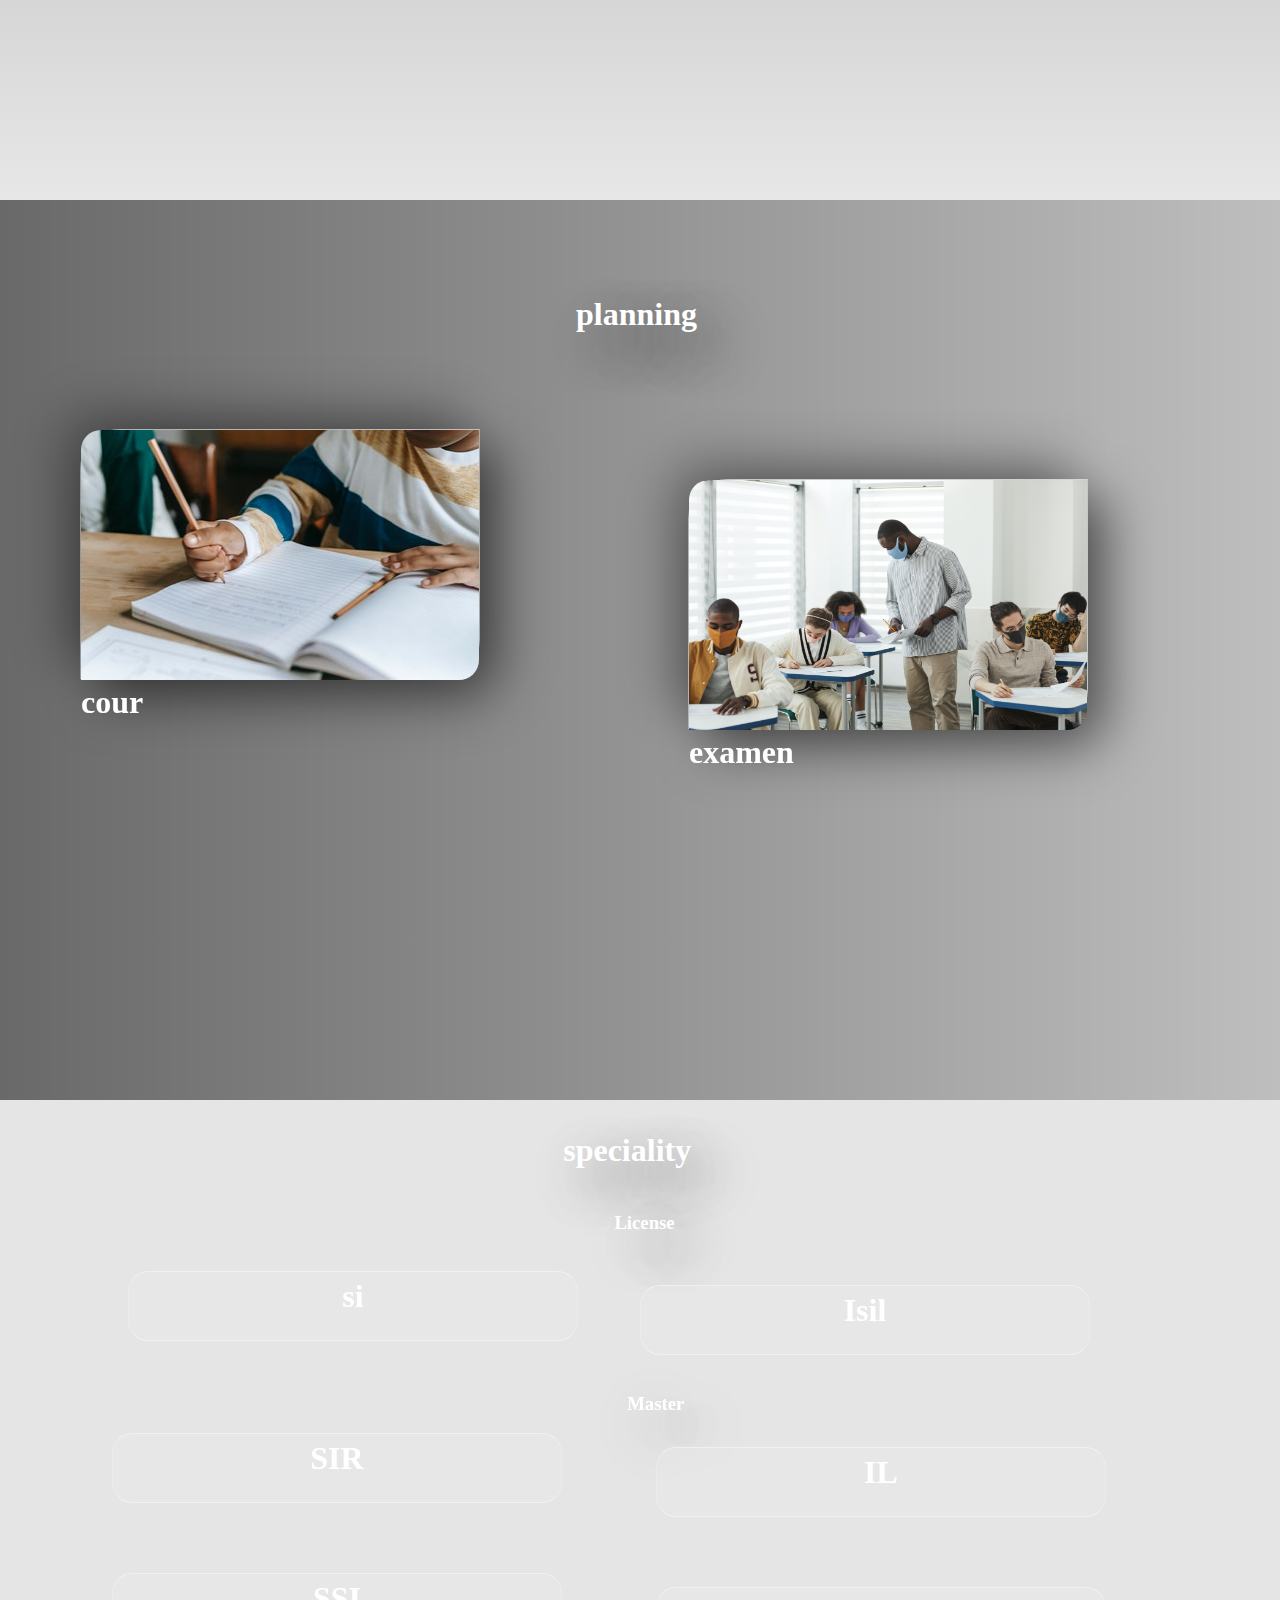
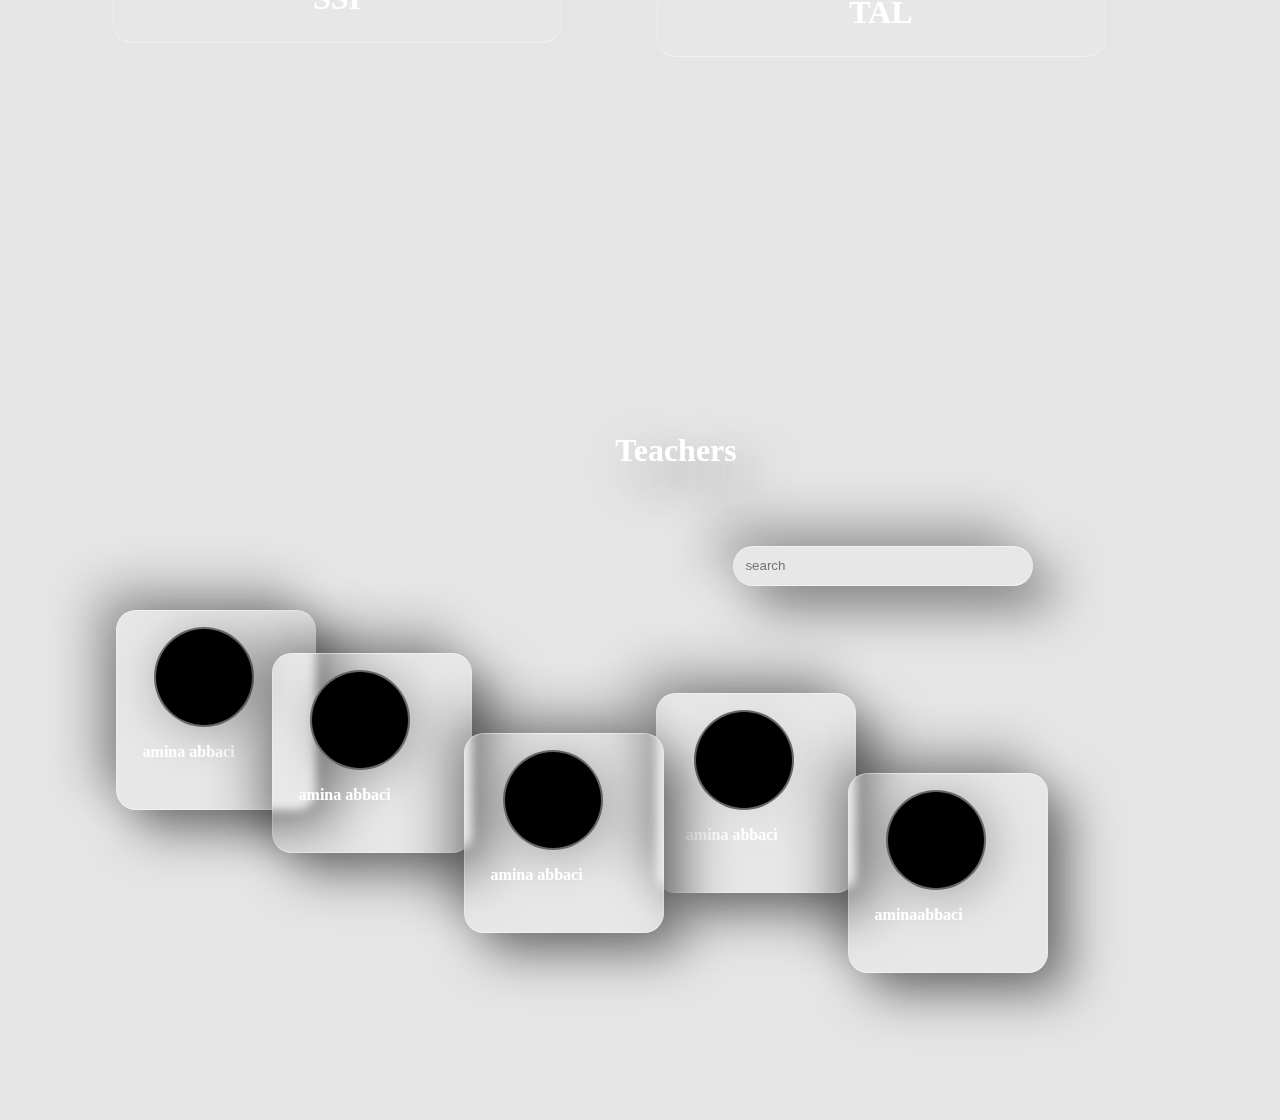
==== commit a01fa7bd: "final" ====
--- a/index.html
+++ b/index.html
@@ -1,15 +1,12 @@
-
-
-
-
 <!DOCTYPE html>
 <html lang="en">
+
 <head>
     <meta charset="UTF-8">
     <meta http-equiv="X-UA-Compatible" content="IE=edge">
     <meta name="viewport" content="width=device-width, initial-scale=1.0">
     <title> Université Blida 1</title>
-    <link rel="stylesheet" href="web.css">
+    <link rel="stylesheet" href=".//csst/web.css">
 </head>
 
 <body>
@@ -17,91 +14,127 @@
 
         <nav>
             <div class="logo">
-              
+
             </div>
             <ol>
                 <li><a href="#home">home</a></li>
                 <li>
                     <a href="#about" class="home">about</a></li>
                 <li><a href="#speciality" class="spécialité">spécialité</a></li>
-                <li><a href="#planning"class="planning">planning</a></li>
-                <li><a href="#teachers"class="teachers">teachers</a></li>
-                <li><a href="#contact"class="contact">contact</a></li>
+                <li><a href="#planning" class="planning">planning</a></li>
+                <li><a href="#teachers" class="teachers">teachers</a></li>
+                <li><a href="#contact" class="contact">contact</a></li>
             </ol>
-            <div class="importnt">  <h3>importnt:</h3>
-                <p>la date de examen 2022/01/17</p></div>
+            <div class="importnt">
+                <h3>importnt:</h3>
+                <p>la date de examen 2022/01/17</p>
+            </div>
             <h1 class="department" data-text="Department of">Department of </h1>
             <h1 class="department2" data-text="Informatics...."> Informatics....</h1>
-               
+
             <p class="department-para">Find the right instructor for you from over 10,000 teachers</p>
             <div class="button1le">Learn More</div>
             <div class="button2ad">administrator</div>
         </nav>
-        <form action="index.php" method="post">
-        <div class="loginadd"><h4 class="loginem">email</h4>
-            <input type="email" name="email" id="" placeholder="enter your email">
-            <h4 class="loginpass">password</h4>
-            <input type="password" name="password" id="" placeholder="enter your password">
-            <input type="submit" value="login">
-           </div></form>
+        <form action=".//php/add.php" method="post">
+            <div class="loginadd">
+                <h4 class="loginem">email</h4>
+                <input type="email" name="email" id="" placeholder="enter your email">
+                <h4 class="loginpass">password</h4>
+                <input type="password" name="password" id="" placeholder="enter your password">
+                <input type="submit" value="login">
+            </div>
+        </form>
     </header>
-<div id="about">
-    <div class="about"><h1>about</h1> </div>
-<div class="box">
-    <span style="--i:1"><img src=".//1.jpg" alt="" srcset=""></span>
-    <span style="--i:2"><img src=".//2.jpg" alt="" srcset=""></span>
-    <span style="--i:3"><img src=".//3.jpg" alt="" srcset=""></span>
-    <span style="--i:4"><img src=".//4.jpg" alt="" srcset=""></span>
-    <span style="--i:5"><img src=".//5.jpg" alt="" srcset=""></span>
-    <span style="--i:6"><img src=".//6.jpg" alt="" srcset=""></span>
-    <span style="--i:7"><img src=".//7.jpg" alt="" srcset=""></span>
-    <span style="--i:8"><img src=".//8.jpg" alt="" srcset=""></span>
-</div>
-<div class="paragraphe"><p>Créé le 20 juin 1977 (décret no 77-92), le Centre Universitaire de Blida a ouvert ses portes aux étudiants quatre ans plus tard, le 8 septembre 1981, où le nombre des étudiants inscrits s’élevait à 526, pour un effectif enseignant de 57 dont 17 étrangers. En août 1989 le C.U.B. s’est transformé en Université suivant le décret exécutif no 89-137 du 1er août 1989.
-    Le régime coopératif de l’Université Blida 1 constitue une méthode de formation inestimable pour intégrer graduellement les jeunes universitaires à un marché du travail de plus en plus exigeant.
-    Chaque année, près de 5000 stages coopératifs sont effectués dans un millier d’organisations de toutes sortes.
-    Par ce fait, l’Université se classe parmi les 10 premiers établissements d’enseignement supérieur en Algérie.....................<a href=".//about.html " target="blank">More</a></p>
-    </div></div>
-  <!--  <div id="speciality">
- <div class="line1"></div>
- <h1 class="titlespe">speciality</h1>
- <h3 class="license">License</h3>
- <div class="choix1"><img src=".//9.jpg" alt="" srcset=""> <h6>SI</h6></div>
- <div class="choix2"></div>
- <h3 class="master">Master</h3>
- <div class="choix3"></div>
- <div class="choix4"></div>
- <div class="choix5"></div>
- <div class="choix6"></div>
-    </div>-->
+    <div id="about">
+        <div class="about">
+            <h1>about</h1>
+        </div>
+        <div class="box">
+            <span style="--i:1"><img src=".//images/1.jpg" alt="" srcset=""></span>
+            <span style="--i:2"><img src=".//images/2.jpg" alt="" srcset=""></span>
+            <span style="--i:3"><img src=".//images/3.jpg" alt="" srcset=""></span>
+            <span style="--i:4"><img src=".//images/4.jpg" alt="" srcset=""></span>
+            <span style="--i:5"><img src=".//images/5.jpg" alt="" srcset=""></span>
+            <span style="--i:6"><img src=".//images/6.jpg" alt="" srcset=""></span>
+            <span style="--i:7"><img src=".//images/7.jpg" alt="" srcset=""></span>
+            <span style="--i:8"><img src=".//images/8.jpg" alt="" srcset=""></span>
+        </div>
+        <div class="paragraphe">
+            <p>Créé le 20 juin 1977 (décret no 77-92), le Centre Universitaire de Blida a ouvert ses portes aux étudiants quatre ans plus tard, le 8 septembre 1981, où le nombre des étudiants inscrits s’élevait à 526, pour un effectif enseignant de 57 dont
+                17 étrangers...........<a href=".//about.html " target="blank">More</a></p>
+        </div>
+    </div>
+
     <div id="planning">
         <h1 class="titleplan">planning</h1>
         <div class="line2"></div>
-     <div class="planningtab1"><a href=".//cour.html" target="blank"><img src=".//pp.jpg" alt="" srcset=""></a><h1>cour</h1></div>
-        <div class="planningtab2"><img src=".//ll.jpg" alt=""><h1>examen</h1></div>
+
+        <div class="planningtab1">
+            <a href=".//cour.html" target="blank"><img src=".//images/pp.jpg" alt="" srcset=""></a>
+            <h1>cour</h1>
+        </div>
+        <div class="planningtab2"><img src=".//images/ll.jpg" alt="">
+            <h1>examen</h1>
+        </div>
     </div>
-      <div id="speciality">
- <div class="line1"></div>
- <h1 class="titlespe">speciality</h1>
- <h3 class="license">License</h3>
-<a href=".//sik.html" target="blank" style="text-decoration: none;"><div class="choix1"> <h1>si</h1></div></a>
-<a href=".//izil.html" target="blank" style="text-decoration: none;"><div class="choix2"><h1>Izil</h1></div></a>
- <h3 class="master">Master</h3>
- <a href=".//sir.html" target="blank" style="text-decoration: none;"> <div class="choix3"><h1>SIR</h1></div></a>
-    <a href=".//il.html" target="blank" style="text-decoration: none;"><div class="choix4"><h1>IL</h1></div></a>
- <a href=".//ssi.html" target="blank" style="text-decoration: none;"> <div class="choix5"><h1>SSI</h1></div></a>
- <a href=".//tal.html" target="blank" style="text-decoration: none;"> <div class="choix6"><h1>TAL</h1></div></a>
+    <div id="speciality">
+        <div class="line1"></div>
+        <h1 class="titlespe">speciality</h1>
+        <h3 class="license">License</h3>
+        <a href=".//sik.html" target="blank" style="text-decoration: none;">
+            <div class="choix1">
+                <h1>si</h1>
+            </div>
+        </a>
+        <a href=".//izil.html" target="blank" style="text-decoration: none;">
+            <div class="choix2">
+                <h1>Isil</h1>
+            </div>
+        </a>
+        <h3 class="master">Master</h3>
+        <a href=".//sir.html" target="blank" style="text-decoration: none;">
+            <div class="choix3">
+                <h1>SIR</h1>
+            </div>
+        </a>
+        <a href=".//il.html" target="blank" style="text-decoration: none;">
+            <div class="choix4">
+                <h1>IL</h1>
+            </div>
+        </a>
+        <a href=".//ssi.html" target="blank" style="text-decoration: none;">
+            <div class="choix5">
+                <h1>SSI</h1>
+            </div>
+        </a>
+        <a href=".//tal.html" target="blank" style="text-decoration: none;">
+            <div class="choix6">
+                <h1>TAL</h1>
+            </div>
+        </a>
     </div>
-<div id="teachers" >
-    <h1 class="titleteacher">Teachers</h1>
-    <input type="search"  placeholder="   search" >
-    <img src=".//search-svgrepo-com.svg" alt="" srcset="" style="width: 20px;" class="img">
-    <div class="postteacher1" ><div class="round"></div><h4>amina abbaci</h4><img src=".//gmail (2).png" class="emailimg1"></div>
-    <div class="postteacher2"><div class="round2"></div><h4>amina abbaci</h4><img src=".//gmail (2).png" class="emailimg2"></div>
-    <div class="postteacher3"><div class="round3"></div><h4>amina abbaci</h4><img src=".//gmail (2).png" class="emailimg3"></div>
-    <div class="postteacher4"><div class="round4"></div><h4>amina abbaci</h4><img src=".//gmail (2).png" class="emailimg4"></div>
-    <div class="postteacher5"><div class="round5"></div><h4>aminaabbaci</h4><img src=".//gmail (2).png" class="emailimg5"></div>
-</div>
+    <div id="teachers">
+        <h1 class="titleteacher">Teachers</h1>
+        <input type="search" placeholder="   search">
+        <img src=".//search-svgrepo-com.svg" alt="" srcset="" style="width: 20px;" class="img">
+        <div class="postteacher1">
+            <div class="round"></div>
+            <h4>amina abbaci</h4><img src=".//images/gmail (2).png" class="emailimg1"></div>
+        <div class="postteacher2">
+            <div class="round2"></div>
+            <h4>amina abbaci</h4><img src=".//images/gmail (2).png" class="emailimg2"></div>
+        <div class="postteacher3">
+            <div class="round3"></div>
+            <h4>amina abbaci</h4><img src=".//images/gmail (2).png" class="emailimg3"></div>
+        <div class="postteacher4">
+            <div class="round4"></div>
+            <h4>amina abbaci</h4><img src=".//images/gmail (2).png" class="emailimg4"></div>
+        <div class="postteacher5">
+            <div class="round5"></div>
+            <h4>aminaabbaci</h4><img src=".//images/gmail (2).png" class="emailimg5"></div>
+    </div>
 
     <script src=".//web.js"></script>
- </html>+
+</html>--- a/csst/web.css
+++ b/csst/web.css
@@ -0,0 +1,1071 @@
+* {
+    padding: 0;
+    margin: 0;
+    scroll-behavior: smooth;
+    box-sizing: border-box;
+    background: fixed;
+}
+
+header {
+    width: 100%;
+    height: 100vh;
+    background: linear-gradient(to right, rgba(0, 0, 0, 0.644), rgba(0, 0, 0, 0.096)), url(.//images/1.jpg) fixed;
+}
+
+
+/*.logo {}*/
+
+ol {
+    width: 700px;
+    height: 50px;
+    position: absolute;
+    left: 48%;
+    top: 15px;
+}
+
+.logo {}
+
+li {
+    display: inline-flex;
+    justify-content: space-around;
+    position: relative;
+    margin: .5em;
+    border-radius: 20px;
+}
+
+ol li a {
+    text-decoration: none;
+    color: white;
+    font-size: 20px;
+    width: 100%;
+    height: 100%;
+    transition: .2s border-bottom;
+}
+
+ol li a:hover {
+    border-bottom: solid 4px rgb(255, 255, 255);
+}
+
+.importnt {
+    width: 99.7%;
+    height: 40px;
+    border: solid 2px #2DC071;
+    border-left: 1px solid rgba(255, 255, 255, 0.2);
+    border-bottom: 1px solid rgba(255, 255, 255, 0.4);
+    border-top: 1px solid rgba(255, 255, 255, 0.2);
+    border-right: 1px solid rgba(255, 255, 255, 0.2);
+    background: rgba(255, 255, 255, 0.1);
+    position: relative;
+    top: 4em;
+    overflow: hidden;
+    border-radius: 10px;
+}
+
+.importnt h3 {
+    position: relative;
+    display: inline;
+    color: red;
+    top: .3em;
+    left: 10px;
+}
+
+.importnt p {
+    display: inline-block;
+    color: white;
+    position: relative;
+    top: .35em;
+    left: 10px;
+    animation: 25s importnt infinite linear;
+}
+
+@keyframes importnt {
+    0% {
+        left: 2%;
+    }
+    100% {
+        left: 100%;
+    }
+}
+
+.department {
+    position: relative;
+    top: 3.5em;
+    color: rgb(255, 255, 255);
+    left: 2em;
+    font-size: 60px;
+    width: 500px;
+    -webkit-text-stroke: .1vw rgba(255, 255, 255, 0.6);
+}
+
+.department2 {
+    position: relative;
+    top: 3.5em;
+    color: rgba(255, 255, 255, 0);
+    left: 5em;
+    width: 100px;
+    font-size: 60px;
+    -webkit-text-stroke: 0.1vw rgba(255, 255, 255, 0.6);
+}
+
+.department2::before {
+    content: attr(data-text);
+    position: absolute;
+    top: 0;
+    left: 0;
+    height: 100%;
+    width: 0%;
+    color: rgb(255, 255, 255);
+    -webkit-text-stroke: 0vw rgba(255, 255, 255, 0.6);
+    overflow: hidden;
+    animation: animate2 7s infinite linear;
+    border-right: solid 2px rgba(255, 255, 255, 0.6);
+}
+
+@keyframes animate2 {
+    0%,
+    10%,
+    100% {
+        width: 0;
+    }
+    70%,
+    90% {
+        width: 400%;
+    }
+}
+
+.department-para {
+    position: relative;
+    width: 350px;
+    top: 9em;
+    left: 3em;
+    height: 90px;
+    color: white;
+    font-size: 30px !important;
+}
+
+.button1le {
+    position: relative;
+    width: 180px;
+    height: 50px;
+    border: solid 2px rgba(255, 255, 255, 0.479);
+    border-radius: 5px;
+    top: 15.8em;
+    left: 5em;
+    background: rgba(255, 255, 255, 0.1);
+    text-align: center;
+    display: flex;
+    justify-content: center;
+    align-items: center;
+    color: white;
+    border-top: 1px solid rgba(255, 255, 255, 0.6);
+    border-left: 1px solid rgba(255, 255, 255, 0.6);
+    border-bottom: 1px solid rgba(255, 255, 255, 0.6);
+    border-right: 1px solid rgba(255, 255, 255, 0.6);
+}
+
+.button2ad {
+    position: relative;
+    width: 180px;
+    height: 50px;
+    display: flex;
+    justify-content: center;
+    align-items: center;
+    border-radius: 5px;
+    background: rgba(255, 255, 255, 0.1);
+    border-top: 1px solid rgba(255, 255, 255, 0.6);
+    border-left: 1px solid rgba(255, 255, 255, 0.6);
+    border-bottom: 1px solid rgba(255, 255, 255, 0.6);
+    border-right: 1px solid rgba(255, 255, 255, 0.6);
+    top: 13.3em;
+    color: white;
+    text-align: center;
+    left: 15em;
+    transition: color .4s, background .4s, border .4s;
+    cursor: pointer;
+}
+
+#about {
+    width: 100%;
+    height: 100vh;
+    background: linear-gradient(rgba(0, 0, 0, 0.397), rgba(0, 0, 0, 0.096)), url(.//images/88.jpg) fixed;
+    scroll-behavior: smooth;
+    background-size: cover;
+    background-repeat: no-repeat;
+    overflow: hidden;
+}
+
+.about h1 {
+    position: relative;
+    top: 1em;
+    left: 45%;
+    text-align: center;
+    color: white;
+    width: 100px;
+    text-shadow: 20px 20px 50px rgba(0, 0, 0, 0.7);
+}
+
+.box {
+    position: relative;
+    width: 200px;
+    height: 300px;
+    transform-style: preserve-3d;
+    animation: animate 55s infinite linear;
+    top: 30%;
+    left: 65%;
+}
+
+@keyframes animate {
+    0% {
+        transform: perspective(1000px) rotateY(0);
+    }
+    100% {
+        transform: perspective(1000px) rotateY(360deg);
+    }
+}
+
+.box span {
+    width: 100%;
+    height: 100%;
+    position: absolute;
+    top: 0;
+    left: 0;
+    transform-origin: center;
+    transform-style: preserve-3d;
+    transform: rotateY(calc(var(--i)*45deg)) translateZ(250px);
+}
+
+.box span img {
+    width: 100%;
+    height: 100%;
+    position: absolute;
+    top: 0;
+    left: 0;
+    object-fit: cover;
+    box-shadow: 10px 10px 10px rgba(0, 0, 0, 0.247);
+    border-radius: 20px;
+}
+
+.paragraphe {
+    width: 400px;
+    height: 200px;
+    box-shadow: 20px 20px 50px rgba(0, 0, 0, 0.3), -20px -20px 50px rgba(0, 0, 0, 0.15);
+    position: relative;
+    top: -5em;
+    left: 3.5em;
+    border-radius: 20px;
+    background: rgba(34, 32, 32, 0.664);
+    backdrop-filter: blur(5px);
+    border-top: 1px solid rgba(255, 255, 255, 0.6);
+    border-left: 1px solid rgba(255, 255, 255, 0.6);
+    transform: translate(0, 0);
+    transition: transform .6s, box-shadow .6s;
+    cursor: pointer;
+}
+
+.paragraphe a {
+    color: rgb(255, 255, 255);
+    border-radius: 10px;
+    text-decoration: none;
+}
+
+.paragraphe a:hover {
+    color: red;
+}
+
+.paragraphe:hover {
+    transform: translate(12px, 12px);
+    box-shadow: 20px 20px 50px rgba(0, 0, 0, 0.5), -20px -20px 50px rgba(0, 0, 0, 0.322);
+}
+
+.paragraphe p {
+    padding: 20px;
+    color: white;
+}
+
+#speciality {
+    height: 100vh;
+    min-width: 100%;
+    background: linear-gradient(to top, rgba(0, 0, 0, 0.1), rgba(0, 0, 0, 0.1)), url(.//images/ml.jpg) fixed no-repeat;
+}
+
+#speciality .titlespe {
+    color: white;
+    position: relative;
+    top: 1em;
+    width: 200px;
+    left: 44%;
+    text-shadow: 20px 20px 50px rgba(0, 0, 0, 0.7);
+}
+
+.license {
+    color: white;
+    position: relative;
+    text-shadow: 20px 20px 50px rgba(0, 0, 0, 0.7);
+    top: 4em;
+    left: 48%;
+    width: 100px;
+}
+
+.master {
+    color: white;
+    position: relative;
+    text-shadow: 20px 20px 50px rgba(0, 0, 0, 0.7);
+    width: 100px;
+    left: 49%;
+    top: 5em;
+}
+
+.choix1 {
+    width: 450px;
+    height: 70px;
+    position: relative;
+    top: 7em;
+    left: 8em;
+    border-radius: 20px;
+    border: solid 2px black;
+    background: rgba(255, 255, 255, 0.1);
+    backdrop-filter: blur(5px);
+    border-top: 1px solid rgba(255, 255, 255, 0.4);
+    border-left: 1px solid rgba(255, 255, 255, 0.2);
+    border-bottom: 1px solid rgba(255, 255, 255, 0.4);
+    border-right: 1px solid rgba(255, 255, 255, 0.2);
+    box-shadow: none;
+    display: flex;
+    justify-content: center;
+    align-content: center;
+    cursor: pointer;
+    transform: translate(0);
+    transition: transform .5s;
+}
+
+.choix1 h1 {
+    color: white;
+    position: relative;
+    top: .2em;
+}
+
+.choix2 h1 {
+    color: white;
+    position: relative;
+    top: .2em;
+}
+
+.choix3 h1 {
+    color: white;
+    position: relative;
+    top: .2em;
+}
+
+.choix4 h1 {
+    color: white;
+    position: relative;
+    top: .2em;
+}
+
+.choix5 h1 {
+    color: white;
+    position: relative;
+    top: .2em;
+}
+
+.choix6 h1 {
+    color: white;
+    position: relative;
+    top: .2em;
+}
+
+.choix1:hover {
+    transform: translate(12px, 12px);
+    box-shadow: 20px 20px 50px rgba(255, 255, 255, 0.1), -20px -20px 50px rgba(255, 255, 255, 0.1);
+}
+
+.choix2:hover {
+    transform: translate(12px, 12px);
+    box-shadow: 20px 20px 50px rgba(255, 255, 255, 0.1), -20px -20px 50px rgba(255, 255, 255, 0.1);
+}
+
+.choix3:hover {
+    transform: translate(12px, 12px);
+    box-shadow: 20px 20px 50px rgba(255, 255, 255, 0.1), -20px -20px 50px rgba(255, 255, 255, 0.1);
+}
+
+.choix4:hover {
+    transform: translate(12px, 12px);
+    box-shadow: 20px 20px 50px rgba(255, 255, 255, 0.1), -20px -20px 50px rgba(255, 255, 255, 0.1);
+}
+
+.choix5:hover {
+    transform: translate(12px, 12px);
+    box-shadow: 20px 20px 50px rgba(255, 255, 255, 0.1), -20px -20px 50px rgba(255, 255, 255, 0.1);
+}
+
+.choix6:hover {
+    transform: translate(12px, 12px);
+    box-shadow: 20px 20px 50px rgba(255, 255, 255, 0.1), -20px -20px 50px rgba(255, 255, 255, 0.1);
+}
+
+.choix1 h6 {
+    color: black;
+    position: relative;
+    top: -2.0em;
+    left: 12em;
+    width: 50px;
+    height: 50px;
+    font-size: 30px;
+    cursor: pointer;
+    overflow: none;
+}
+
+.choix2 {
+    width: 450px;
+    height: 70px;
+    position: relative;
+    top: 3.5em;
+    display: flex;
+    transform: translate(0);
+    transition: transform .5s;
+    justify-content: center;
+    align-content: center;
+    left: 40em;
+    border-radius: 20px;
+    background: rgba(255, 255, 255, 0.1);
+    backdrop-filter: blur(5px);
+    border-top: 1px solid rgba(255, 255, 255, 0.4);
+    border-left: 1px solid rgba(255, 255, 255, 0.2);
+    border-bottom: 1px solid rgba(255, 255, 255, 0.4);
+    border-right: 1px solid rgba(255, 255, 255, 0.2);
+    box-shadow: none;
+    cursor: pointer;
+}
+
+.choix3 {
+    width: 450px;
+    height: 70px;
+    position: relative;
+    top: 7em;
+    left: 7em;
+    display: flex;
+    justify-content: center;
+    align-content: center;
+    transform: translate(0);
+    transition: transform .5s;
+    border-radius: 20px;
+    background: rgba(255, 255, 255, 0.1);
+    backdrop-filter: blur(5px);
+    border-top: 1px solid rgba(255, 255, 255, 0.4);
+    border-left: 1px solid rgba(255, 255, 255, 0.2);
+    border-bottom: 1px solid rgba(255, 255, 255, 0.4);
+    border-right: 1px solid rgba(255, 255, 255, 0.2);
+    box-shadow: none;
+    cursor: pointer;
+    cursor: pointer;
+}
+
+.choix4 {
+    width: 450px;
+    height: 70px;
+    position: relative;
+    top: 3.5em;
+    left: 41em;
+    border-radius: 20px;
+    background: rgba(255, 255, 255, 0.1);
+    display: flex;
+    justify-content: center;
+    align-content: center;
+    backdrop-filter: blur(5px);
+    border-top: 1px solid rgba(255, 255, 255, 0.4);
+    border-left: 1px solid rgba(255, 255, 255, 0.2);
+    transform: translate(0);
+    transition: transform .5s;
+    border-bottom: 1px solid rgba(255, 255, 255, 0.4);
+    border-right: 1px solid rgba(255, 255, 255, 0.2);
+    box-shadow: none;
+    cursor: pointer;
+    cursor: pointer;
+}
+
+.choix5 {
+    width: 450px;
+    height: 70px;
+    position: relative;
+    top: 7em;
+    left: 7em;
+    border-radius: 20px;
+    background: rgba(255, 255, 255, 0.1);
+    backdrop-filter: blur(5px);
+    display: flex;
+    justify-content: center;
+    transform: translate(0);
+    transition: transform .5s;
+    align-content: center;
+    border-top: 1px solid rgba(255, 255, 255, 0.4);
+    border-left: 1px solid rgba(255, 255, 255, 0.2);
+    border-bottom: 1px solid rgba(255, 255, 255, 0.4);
+    border-right: 1px solid rgba(255, 255, 255, 0.2);
+    box-shadow: none;
+    cursor: pointer;
+    cursor: pointer;
+}
+
+.choix6 {
+    width: 450px;
+    height: 70px;
+    position: relative;
+    top: 3.5em;
+    left: 41em;
+    border-radius: 20px;
+    background: rgba(255, 255, 255, 0.1);
+    backdrop-filter: blur(5px);
+    display: flex;
+    justify-content: center;
+    align-content: center;
+    transform: translate(0);
+    transition: transform .5s;
+    border-top: 1px solid rgba(255, 255, 255, 0.4);
+    border-left: 1px solid rgba(255, 255, 255, 0.2);
+    border-bottom: 1px solid rgba(255, 255, 255, 0.4);
+    border-right: 1px solid rgba(255, 255, 255, 0.2);
+    box-shadow: none;
+    cursor: pointer;
+    cursor: pointer;
+}
+
+#planning {
+    width: 100%;
+    height: 100vh;
+    background: linear-gradient(to right, rgba(0, 0, 0, 0.589), rgba(0, 0, 0, 0.253)), url(.//images/zz.jpg) no-repeat fixed;
+    position: relative;
+    background-size: cover;
+}
+
+.titleplan {
+    position: relative;
+    top: 3em;
+    left: 45%;
+    text-align: center;
+    color: white;
+    width: 100px;
+    text-shadow: 20px 20px 50px rgba(0, 0, 0, 0.7);
+}
+
+.planningtab1 {
+    width: 400px;
+    border-radius: 20px;
+    position: relative;
+    background: rgba(255, 255, 255, 0.1);
+    backdrop-filter: blur(5px);
+    border-top: 1px solid rgba(255, 255, 255, 0.4);
+    border-left: 1px solid rgba(255, 255, 255, 0.2);
+    border-bottom: 1px solid rgba(255, 255, 255, 0.4);
+    border-right: 1px solid rgba(255, 255, 255, 0.2);
+    top: 12em;
+    left: 5em;
+    cursor: pointer;
+    box-shadow: 20px 20px 50px rgba(0, 0, 0, 0.5), -20px -20px 50px rgba(0, 0, 0, 0.322);
+    height: 250px;
+    border-radius: 40px 0 40px 0;
+    transition: transform .6s, box-shadow .6s;
+    transform: translate(0px, 0px);
+}
+
+.planningtab2 {
+    width: 400px;
+    border-radius: 40px 0 40px 0;
+    position: relative;
+    top: -.5em;
+    left: 43em;
+    height: 250px;
+    cursor: pointer;
+    background: rgba(255, 255, 255, 0.1);
+    backdrop-filter: blur(5px);
+    border-top: 1px solid rgba(255, 255, 255, 0.4);
+    border-left: 1px solid rgba(255, 255, 255, 0.2);
+    border-bottom: 1px solid rgba(255, 255, 255, 0.4);
+    border-right: 1px solid rgba(255, 255, 255, 0.2);
+    box-shadow: 20px 20px 50px rgba(0, 0, 0, 0.5), -20px -20px 50px rgba(0, 0, 0, 0.322);
+    transition: transform .6s, box-shadow .6s;
+    transform: translate(0px, 0px);
+}
+
+.planningtab2:hover {
+    transform: translate(12px, 12px);
+    box-shadow: 20px 20px 50px rgba(0, 0, 0, 0.5), -20px -20px 50px rgba(0, 0, 0, 0.322);
+}
+
+.planningtab1:hover {
+    transform: translate(12px, 12px);
+    box-shadow: 20px 20px 50px rgba(0, 0, 0, 0.5), -20px -20px 50px rgba(0, 0, 0, 0.322);
+}
+
+.planningtab1 img {
+    border-radius: 20px 0 20px 0;
+    width: 100%;
+    height: 250px;
+    filter: blur(0px);
+    transition: filter .2s;
+}
+
+.planningtab2 img {
+    border-radius: 20px 0 20px 0;
+    width: 100%;
+    height: 250px;
+    filter: blur(0px);
+    transition: filter .2s;
+}
+
+.planningtab2 img:hover {
+    filter: blur(2px);
+}
+
+.planningtab1 img:hover {
+    filter: blur(2px);
+}
+
+.planningtab1 h1 {
+    color: white;
+    position: relative;
+}
+
+.planningtab2 h1 {
+    color: white;
+}
+
+ ::-webkit-scrollbar {
+    width: 10px;
+}
+
+ ::-webkit-scrollbar-thumb {
+    background: linear-gradient(rgb(0, 0, 0), rgba(0, 0, 0, 0.349));
+    border-radius: 20px;
+}
+
+ ::-webkit-scrollbar-thumb:hover {
+    background: linear-gradient(rgba(0, 128, 0), rgba(0, 128, 0, 0.349));
+}
+
+#teachers {
+    width: 100%;
+    height: 80vh;
+    background: linear-gradient(to bottom, rgba(0, 0, 0, 0.1), rgba(0, 0, 0, 0.1)), url(.//images/kk.jpg) no-repeat fixed;
+    transform-origin: center;
+    transform-style: preserve-3d;
+}
+
+.titleteacher {
+    position: relative;
+    top: 1em;
+    left: 45%;
+    text-align: center;
+    color: white;
+    width: 200px;
+    text-shadow: 20px 20px 50px rgba(0, 0, 0, 0.7);
+}
+
+.postteacher1 {
+    width: 200px;
+    border-radius: 20px;
+    height: 200px;
+    position: relative;
+    top: 10.8em;
+    display: inline-block;
+    overflow: hidden;
+    left: -12em;
+    background: rgba(255, 255, 255, 0.1);
+    backdrop-filter: blur(5px);
+    border-top: 1px solid rgba(255, 255, 255, 0.4);
+    border-left: 1px solid rgba(255, 255, 255, 0.2);
+    border-bottom: 1px solid rgba(255, 255, 255, 0.4);
+    border-right: 1px solid rgba(255, 255, 255, 0.2);
+    box-shadow: 20px 20px 50px rgba(0, 0, 0, 0.5), -20px -20px 50px rgba(0, 0, 0, 0.322);
+    cursor: pointer;
+}
+
+.postteacher2 {
+    width: 200px;
+    border-radius: 20px;
+    height: 200px;
+    position: relative;
+    top: -0em;
+    left: 17em;
+    overflow: hidden;
+    background: rgba(255, 255, 255, 0.1);
+    cursor: pointer;
+    backdrop-filter: blur(5px);
+    border-top: 1px solid rgba(255, 255, 255, 0.4);
+    border-left: 1px solid rgba(255, 255, 255, 0.2);
+    border-bottom: 1px solid rgba(255, 255, 255, 0.4);
+    border-right: 1px solid rgba(255, 255, 255, 0.2);
+    box-shadow: 20px 20px 50px rgba(0, 0, 0, 0.5), -20px -20px 50px rgba(0, 0, 0, 0.322);
+    transform: rotateY(calc(var(--l)*45deg)) translateZ(250px);
+}
+
+.postteacher3 {
+    width: 200px;
+    border-radius: 20px;
+    height: 200px;
+    position: relative;
+    overflow: hidden;
+    top: -10em;
+    background: rgba(255, 255, 255, 0.1);
+    backdrop-filter: blur(5px);
+    border-top: 1px solid rgba(255, 255, 255, 0.4);
+    border-left: 1px solid rgba(255, 255, 255, 0.2);
+    border-bottom: 1px solid rgba(255, 255, 255, 0.4);
+    border-right: 1px solid rgba(255, 255, 255, 0.2);
+    box-shadow: 20px 20px 50px rgba(0, 0, 0, 0.5), -20px -20px 50px rgba(0, 0, 0, 0.322);
+    left: 41em;
+    cursor: pointer;
+}
+
+.postteacher4 {
+    background: rgba(255, 255, 255, 0.1);
+    backdrop-filter: blur(5px);
+    border-top: 1px solid rgba(255, 255, 255, 0.4);
+    border-left: 1px solid rgba(255, 255, 255, 0.2);
+    border-bottom: 1px solid rgba(255, 255, 255, 0.4);
+    cursor: pointer;
+    border-right: 1px solid rgba(255, 255, 255, 0.2);
+    box-shadow: 20px 20px 50px rgba(0, 0, 0, 0.5), -20px -20px 50px rgba(0, 0, 0, 0.322);
+    width: 200px;
+    border-radius: 20px;
+    height: 200px;
+    position: relative;
+    top: -20em;
+    overflow: hidden;
+    left: 29em;
+}
+
+.postteacher5 {
+    width: 200px;
+    border-radius: 20px;
+    height: 200px;
+    background: rgba(255, 255, 255, 0.1);
+    backdrop-filter: blur(5px);
+    border-top: 1px solid rgba(255, 255, 255, 0.4);
+    border-left: 1px solid rgba(255, 255, 255, 0.2);
+    border-bottom: 1px solid rgba(255, 255, 255, 0.4);
+    border-right: 1px solid rgba(255, 255, 255, 0.2);
+    box-shadow: 20px 20px 50px rgba(0, 0, 0, 0.5), -20px -20px 50px rgba(0, 0, 0, 0.322);
+    position: relative;
+    overflow: hidden;
+    cursor: pointer;
+    top: -30em;
+    left: 53em;
+}
+
+.postteacher1 .round {
+    position: relative;
+    width: 100px;
+    height: 100px;
+    top: 1em;
+    left: 2.3em;
+    overflow: hidden;
+    background: black;
+    border-radius: 100%;
+    border: solid 2px rgba(255, 255, 255, 0.4);
+    transition: top .5s, box-shadow .5s;
+    box-shadow: 5px 5px 50px rgba(0, 0, 0, 0.301);
+}
+
+.postteacher1:hover .round {
+    top: -.01em;
+    box-shadow: 20px 20px 50px rgba(221, 221, 221, 0.401), -20px -20px 50px rgba(221, 221, 221, 0.401);
+}
+
+.postteacher2:hover .round2 {
+    top: -.01em;
+    box-shadow: 20px 20px 50px rgba(221, 221, 221, 0.401), -20px -20px 50px rgba(221, 221, 221, 0.401);
+}
+
+.postteacher3:hover .round3 {
+    top: -.01em;
+    box-shadow: 20px 20px 50px rgba(221, 221, 221, 0.401), -20px -20px 50px rgba(221, 221, 221, 0.401);
+}
+
+.postteacher4:hover .round4 {
+    top: -.01em;
+    box-shadow: 20px 20px 50px rgba(221, 221, 221, 0.401), -20px -20px 50px rgba(221, 221, 221, 0.401);
+}
+
+.postteacher5:hover .round5 {
+    top: -.01em;
+    box-shadow: 20px 20px 50px rgba(221, 221, 221, 0.401), -20px -20px 50px rgba(221, 221, 221, 0.401);
+}
+
+.postteacher2 .round2 {
+    position: relative;
+    width: 100px;
+    height: 100px;
+    top: 1em;
+    overflow: hidden;
+    border-radius: 100%;
+    left: 2.3em;
+    border: solid 2px rgba(255, 255, 255, 0.4);
+    border: solid 2px rgba(255, 255, 255, 0.4);
+    transition: top .5s, box-shadow .5s;
+    box-shadow: 5px 5px 50px rgba(0, 0, 0, 0.301);
+    background: black;
+}
+
+.postteacher3 .round3 {
+    position: relative;
+    width: 100px;
+    height: 100px;
+    top: 1em;
+    left: 2.3em;
+    overflow: hidden;
+    background: black;
+    border-radius: 100%;
+    border: solid 2px rgba(255, 255, 255, 0.4);
+    transition: top .5s, box-shadow .5s;
+    box-shadow: 5px 5px 50px rgba(180, 180, 180, 0.301);
+}
+
+.postteacher4 .round4 {
+    position: relative;
+    width: 100px;
+    overflow: hidden;
+    height: 100px;
+    top: 1em;
+    background: black;
+    left: 2.4em;
+    border-radius: 100%;
+    border: solid 2px rgba(255, 255, 255, 0.4);
+    transition: top .5s, box-shadow .5s;
+    box-shadow: 5px 5px 50px rgba(0, 0, 0, 0.301);
+}
+
+.postteacher5 .round5 {
+    position: relative;
+    background: black;
+    width: 100px;
+    left: 2.3em;
+    border: solid 2px rgba(255, 255, 255, 0.4);
+    overflow: hidden;
+    transition: top .5s, box-shadow .5s;
+    box-shadow: 5px 5px 50px rgba(0, 0, 0, 0.301);
+    height: 100px;
+    top: 1em;
+    border-radius: 100%;
+}
+
+input[type="search"] {
+    border: none;
+    background: rgba(255, 255, 255, 0.1);
+    backdrop-filter: blur(5px);
+    border-radius: 20px;
+    width: 300px;
+    height: 40px;
+    position: relative;
+    top: -5em;
+    left: 55em;
+    cursor: pointer;
+    border-top: 1px solid rgba(255, 255, 255, 0.4);
+    border-left: 1px solid rgba(255, 255, 255, 0.2);
+    border-bottom: 1px solid rgba(255, 255, 255, 0.4);
+    border-right: 1px solid rgba(255, 255, 255, 0.2);
+    box-shadow: 20px 20px 50px rgba(0, 0, 0, 0.5), -20px -20px 50px rgba(0, 0, 0, 0.322);
+}
+
+#teachers .img {
+    width: 20px;
+    position: relative;
+    top: -4em;
+    left: 45.5em;
+    cursor: pointer;
+}
+
+.postteacher1 h4 {
+    color: white;
+    position: relative;
+    top: 2em;
+    width: 200px;
+    height: 50px;
+    right: -1.6em;
+    transition: top .9s;
+}
+
+.postteacher1:hover h4 {
+    top: .5em;
+}
+
+.postteacher2 h4 {
+    color: white;
+    position: relative;
+    top: 2em;
+    width: 150px;
+    height: 50px;
+    right: -1.6em;
+    transition: top .9s;
+}
+
+.postteacher2:hover h4 {
+    top: .5em;
+}
+
+.postteacher3 h4 {
+    color: white;
+    position: relative;
+    top: 2em;
+    transition: top .9s;
+    width: 150px;
+    height: 50px;
+    right: -1.8em;
+}
+
+.postteacher3:hover h4 {
+    top: .5em;
+}
+
+.postteacher4 h4 {
+    color: white;
+    position: relative;
+    top: 2em;
+    width: 150px;
+    transition: top .9s;
+    height: 50px;
+    right: -1.6em;
+}
+
+.postteacher4:hover h4 {
+    top: .5em;
+}
+
+.postteacher5 h4 {
+    color: white;
+    position: relative;
+    top: 2em;
+    width: 150px;
+    transition: top .9s;
+    height: 50px;
+    right: -1.6em;
+}
+
+.postteacher5:hover h4 {
+    top: .5em;
+}
+
+.loginadd {
+    width: 300px;
+    height: 300px;
+    background: rgba(255, 255, 255, 0.6);
+    border-radius: 20px;
+    display: none;
+    border: solid 2px black;
+    position: relative;
+    top: -5em;
+    left: 42em;
+    cursor: pointer;
+}
+
+input[type="email"] {
+    border: none;
+    background: rgba(255, 255, 255, 0.1);
+    backdrop-filter: blur(3px);
+    border-radius: 10px;
+    width: 250px;
+    height: 40px;
+    cursor: pointer;
+    position: relative;
+    top: 2em;
+    left: 1em;
+    border: solid 2px black;
+    box-shadow: 20px 20px 50px rgba(0, 0, 0, 0.2), -20px -20px 50px rgba(0, 0, 0, 0.322);
+}
+
+.loginem {
+    color: black;
+    position: relative;
+    bottom: -1em;
+    left: 1.5em;
+}
+
+.loginpass {
+    color: black;
+    position: relative;
+    right: -1.5em;
+    top: 2.5em;
+}
+
+input[type="password"] {
+    border: none;
+    background: rgba(255, 255, 255, 0.1);
+    backdrop-filter: blur(3px);
+    border-radius: 10px;
+    width: 250px;
+    height: 40px;
+    cursor: pointer;
+    position: relative;
+    top: 3.5em;
+    left: 1.1em;
+    border: solid 2px black;
+    box-shadow: 20px 20px 50px rgba(0, 0, 0, 0.2), -20px -20px 50px rgba(0, 0, 0, 0.322);
+}
+
+input[type="submit"] {
+    width: 100px;
+    height: 40px;
+    border-radius: 10px;
+    border: solid 2px black;
+    position: relative;
+    font-size: 25px;
+    right: -3.8em;
+    cursor: pointer;
+    top: 4em;
+    text-align: center;
+}
+
+.emailimg1 {
+    position: relative;
+    top: 4em;
+    left: 4em;
+    transition: top .5s;
+}
+
+.postteacher1:hover .emailimg1 {
+    top: .2em;
+}
+
+.emailimg2 {
+    position: relative;
+    top: 4em;
+    left: 4em;
+    transition: top .5s;
+}
+
+.postteacher2:hover .emailimg2 {
+    top: .2em;
+}
+
+.emailimg3 {
+    position: relative;
+    top: 4em;
+    left: 4em;
+    transition: top .5s;
+}
+
+.postteacher3:hover .emailimg3 {
+    top: .2em;
+}
+
+.emailimg4 {
+    position: relative;
+    top: 4em;
+    left: 4em;
+    transition: top .5s;
+}
+
+.postteacher4:hover .emailimg4 {
+    top: .2em;
+}
+
+.emailimg5 {
+    position: relative;
+    top: 4em;
+    left: 4em;
+    transition: top .5s;
+}
+
+.postteacher5:hover .emailimg5 {
+    top: .2em;
+}